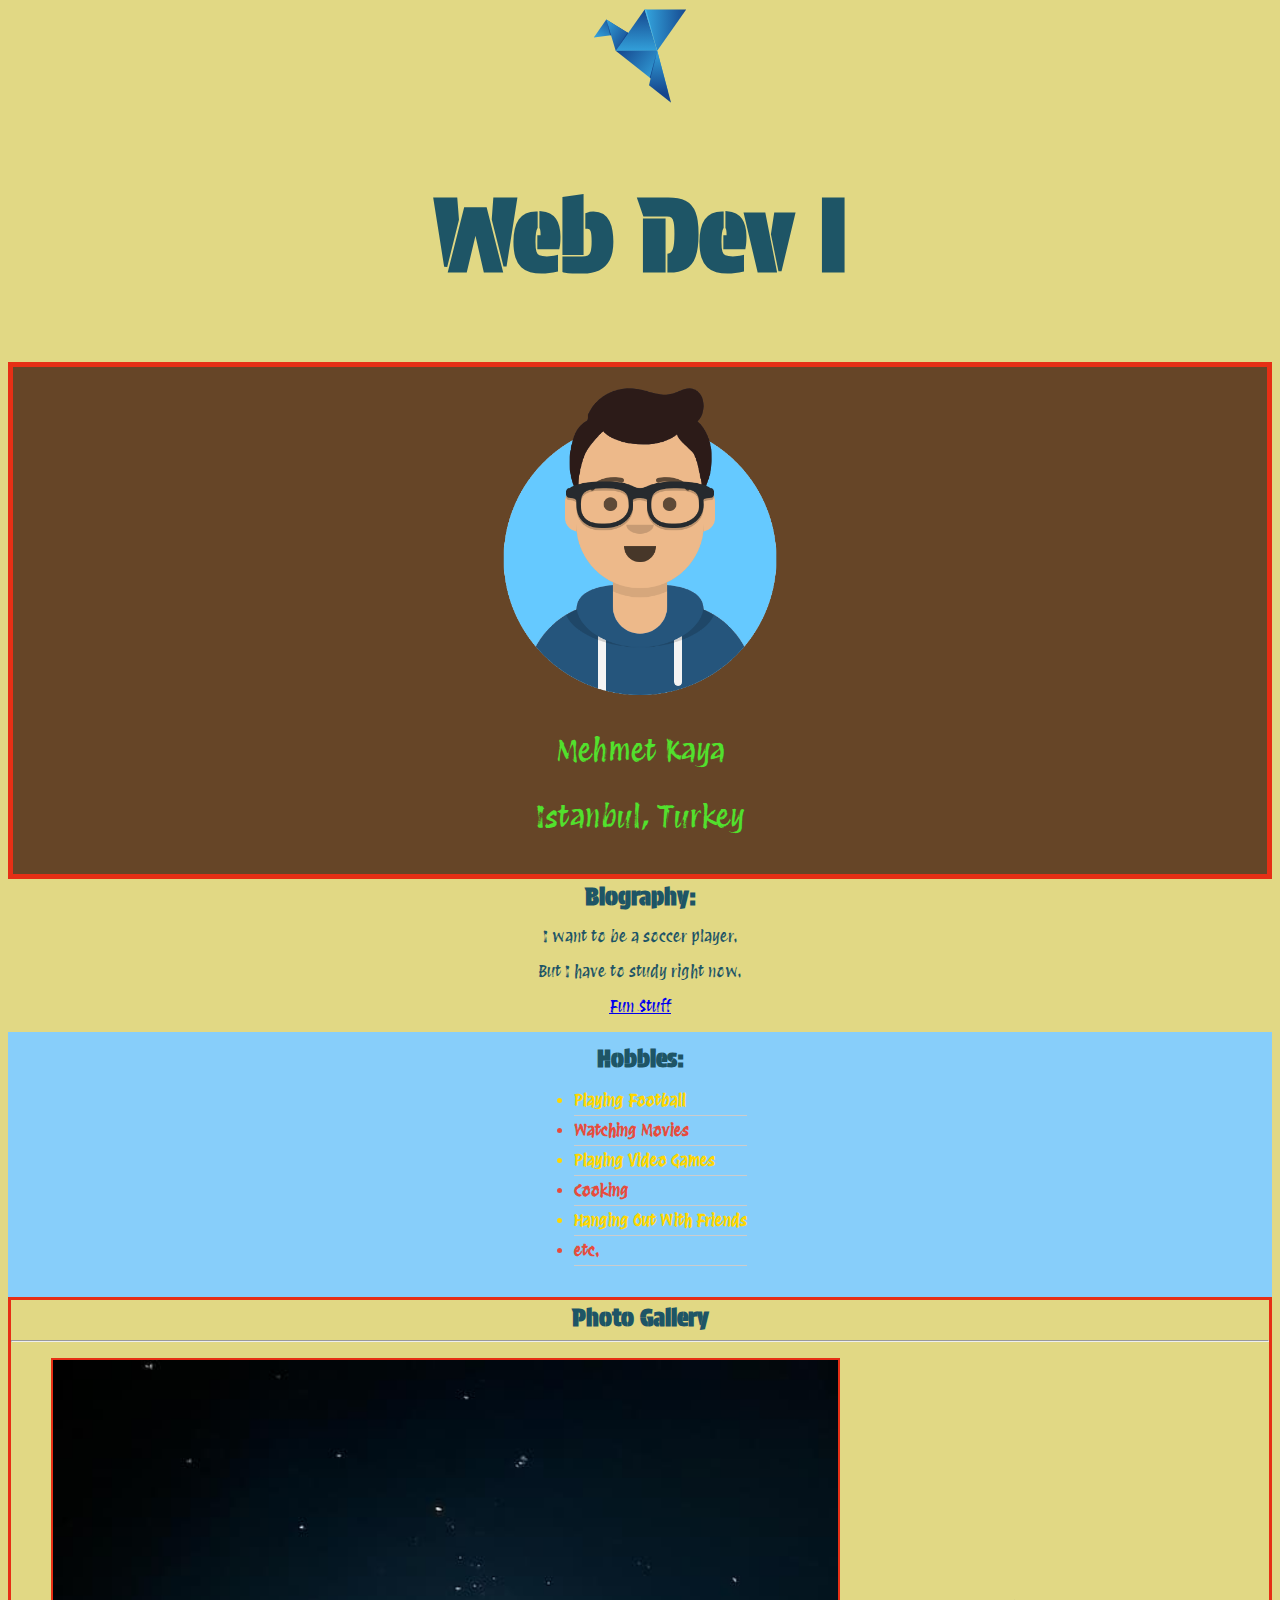
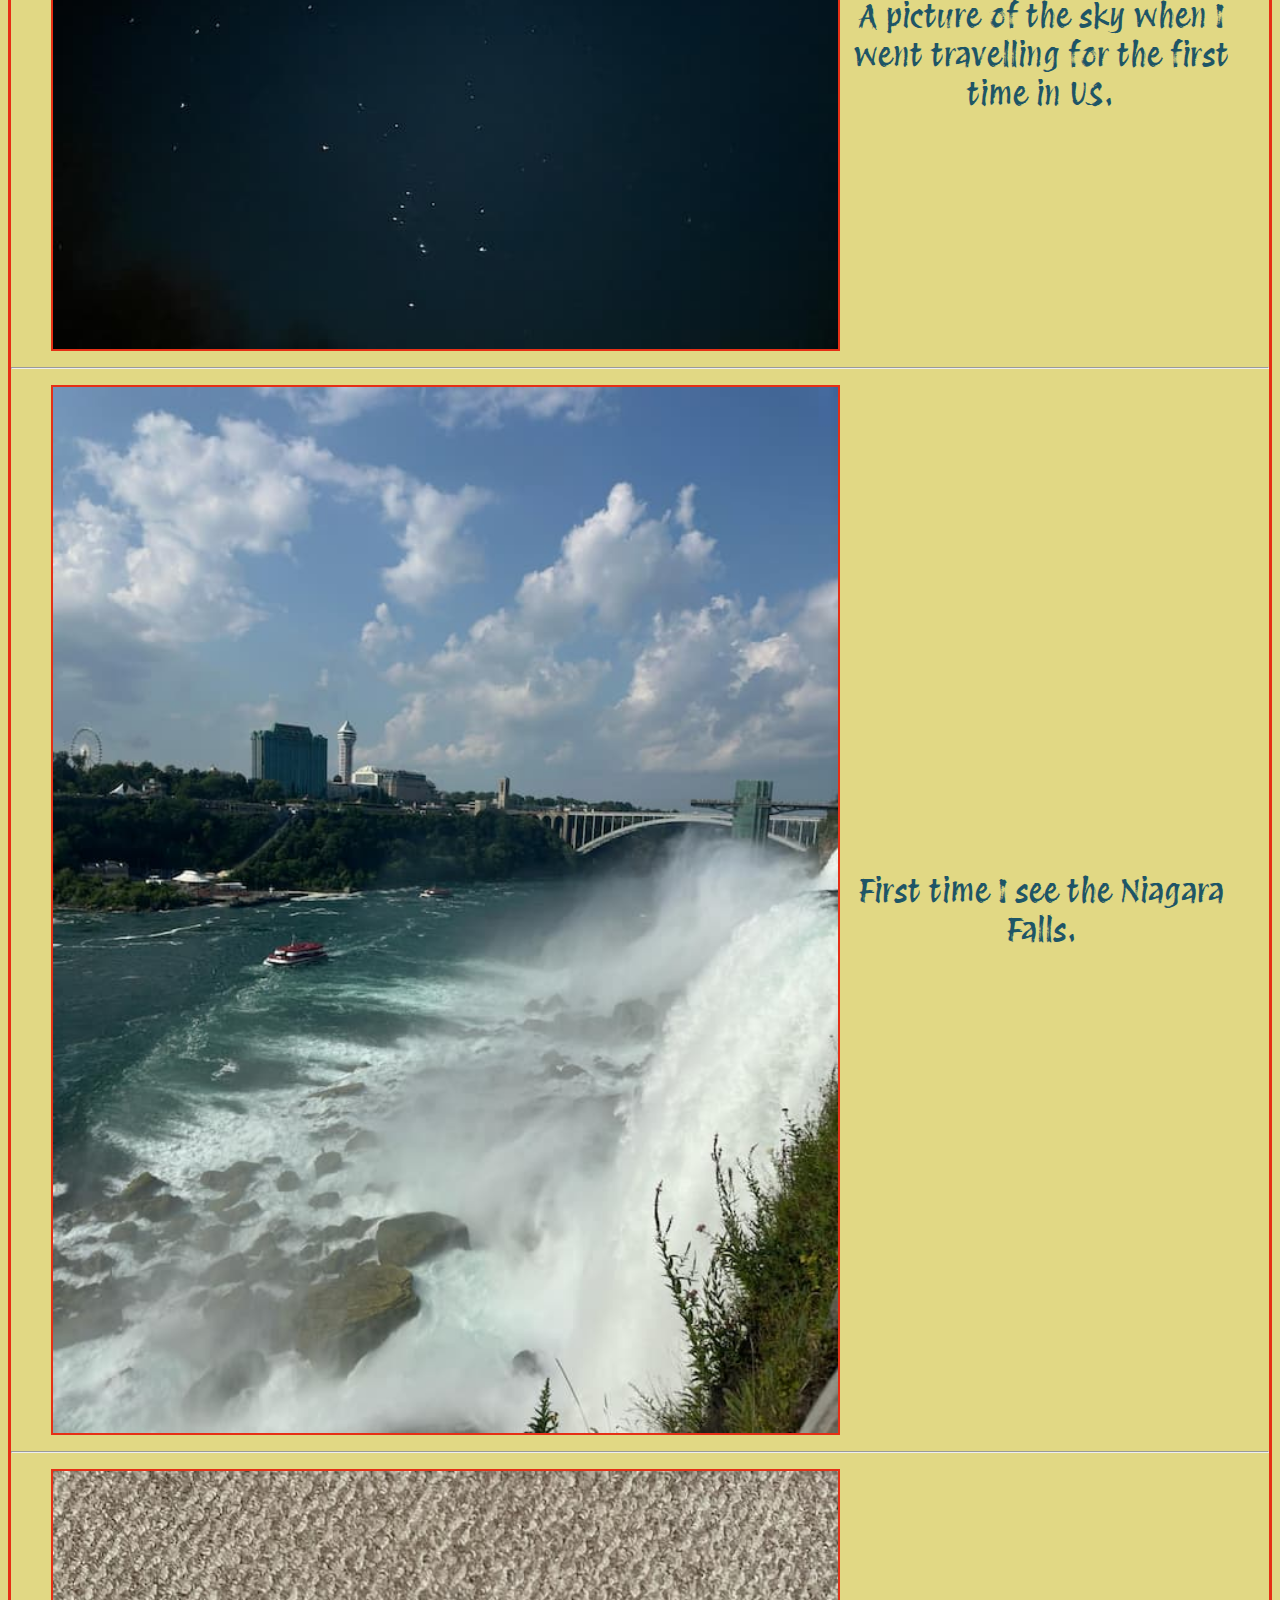
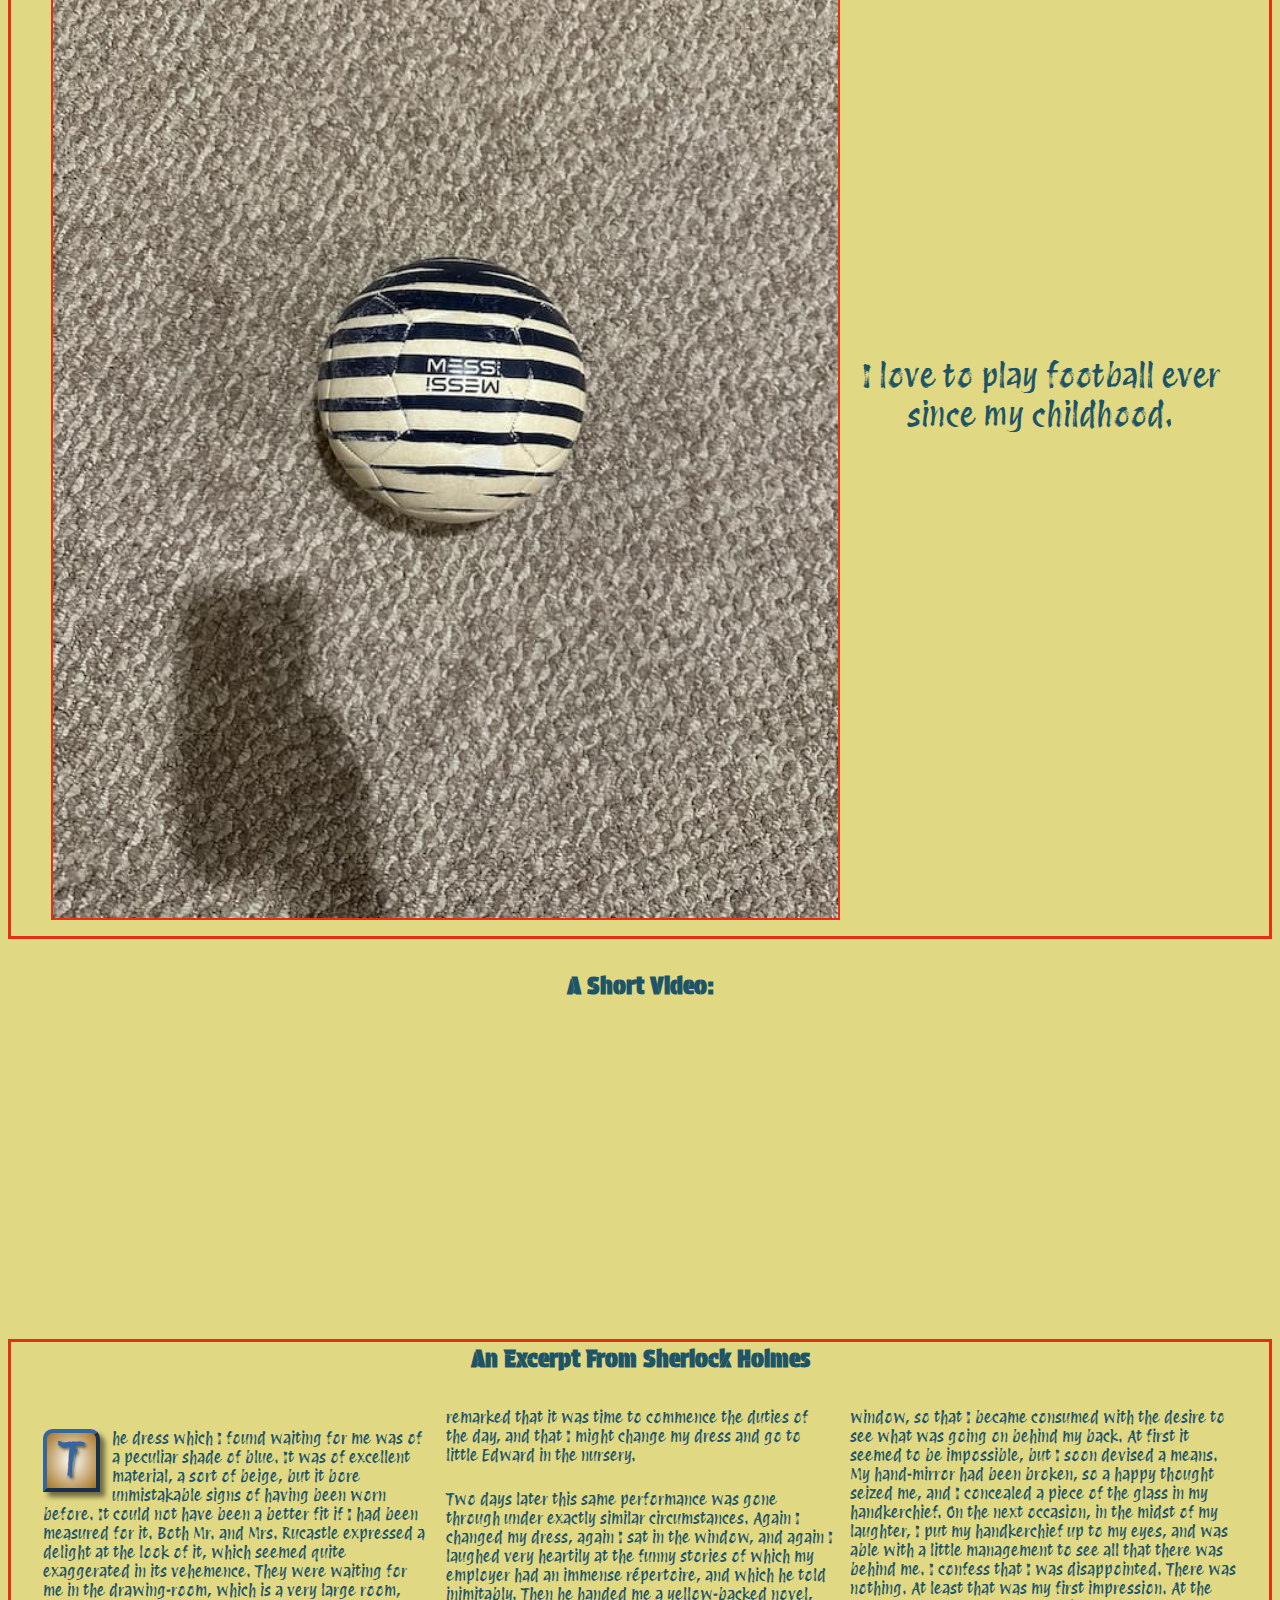
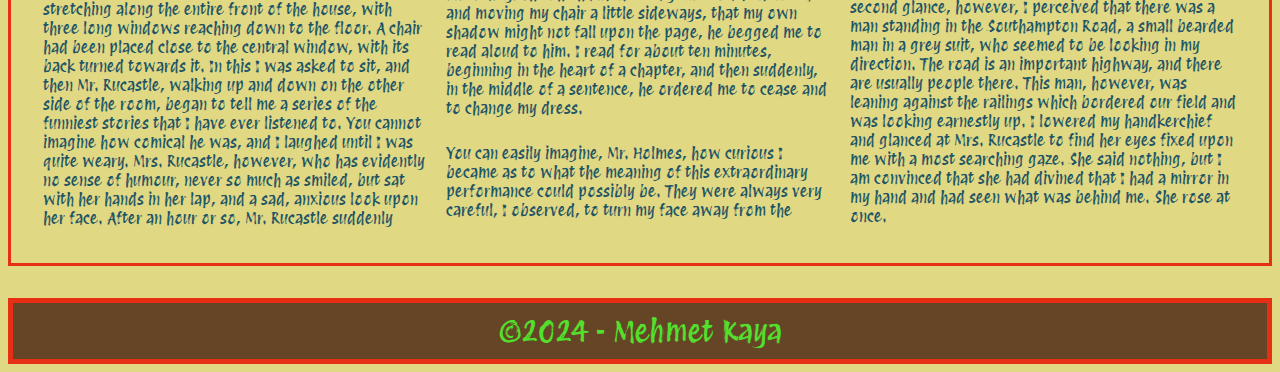
==== index.html @ e5c77621 "Embedded a video" ====
<!DOCTYPE html>
<html lang="en">
<head>
    <meta charset="UTF-8">
    <meta name="viewport" content="width=device-width, initial-scale=1.0">
    <title>About Me</title>

    <link rel="preconnect" href="https://fonts.googleapis.com">
    <link rel="preconnect" href="https://fonts.gstatic.com" crossorigin>
    <link href="https://fonts.googleapis.com/css2?family=Protest+Guerrilla&family=Protest+Revolution&display=swap" rel="stylesheet">

    <link href="css/style.css" rel="stylesheet">

</head>
<body>
    
    <header>

        <img src="img/logo-96X96.svg" alt="Blue Origami Logo">
        <h1>Web Dev I</h1>

    </header>


    <main>

        <section id="hero">
            <img src="img/avataaars.png" alt="My avatar">

            <div>

                <p>Mehmet Kaya</p>
                <p>Istanbul, Turkey</p>

            </div>
        </section>

        <section id="bio">

            <!-- personal info -->


            <h2>Biography:</h2>


                <div>

                    <p>I want to be a soccer player.</p>

                    <p>But I have to study right now. </p>

                    <p><a href="https://www.youtube.com/watch?v=xvFZjo5PgG0">Fun Stuff</a></p>

                </div>

        </section>
        
        <section id="hobbies">

            <h2>Hobbies:</h2>

            <ul>
                <li>Playing Football</li>
                <li>Watching Movies</li>
                <li>Playing Video Games</li>
                <li>Cooking</li>
                <li>Hanging Out With Friends</li>
                <li>etc.</li>
            </ul>

        </section>

        <section id="gallery">

            <h2>Photo Gallery</h2>

            <hr>

            <figure>
                <img src="img/sky-640w.jpg"  alt="Beatiful Sky">
                <figcaption>A picture of the sky when I went travelling for the first time in US.</figcaption>
            </figure>

            <hr>

            <figure>
                <img src="img/waterfall-640w.jpg"  alt="Niagara Falls">
                <figcaption>First time I see the Niagara Falls.</figcaption>
            </figure>

            <hr>

            <figure>
                <img src="img/football-640w.jpg"  alt="FOOTBALL!!">
                <figcaption>I love to play football ever since my childhood.</figcaption>
            </figure>
            
            
        </section>

        <section id="video">

            <h2>A Short Video:</h2>
            
            <iframe width="560" height="315" src="https://www.youtube.com/embed/NW38es99-vQ?si=hYTs6ah3gLjeunEq" title="YouTube video player" frameborder="0" allow="accelerometer; autoplay; clipboard-write; encrypted-media; gyroscope; picture-in-picture; web-share" referrerpolicy="strict-origin-when-cross-origin" allowfullscreen></iframe>

        </section>

        <article id="lit">

            <h2>An Excerpt From Sherlock Holmes</h2>

            <div>

                <p>The dress which I found waiting for me was of a peculiar shade of blue. It was of excellent material, a sort of beige, but it bore unmistakable signs of having been worn before. It could not have been a better fit if I had been measured for it. Both Mr. and Mrs. Rucastle expressed a delight at the look of it, which seemed quite exaggerated in its vehemence. They were waiting for me in the drawing-room, which is a very large room, stretching along the entire front of the house, with three long windows reaching down to the floor. A chair had been placed close to the central window, with its back turned towards it. In this I was asked to sit, and then Mr. Rucastle, walking up and down on the other side of the room, began to tell me a series of the funniest stories that I have ever listened to. You cannot imagine how comical he was, and I laughed until I was quite weary. Mrs. Rucastle, however, who has evidently no sense of humour, never so much as smiled, but sat with her hands in her lap, and a sad, anxious look upon her face. After an hour or so, Mr. Rucastle suddenly remarked that it was time to commence the duties of the day, and that I might change my dress and go to little Edward in the nursery.</p>

                <p>Two days later this same performance was gone through under exactly similar circumstances. Again I changed my dress, again I sat in the window, and again I laughed very heartily at the funny stories of which my employer had an immense répertoire, and which he told inimitably. Then he handed me a yellow-backed novel, and moving my chair a little sideways, that my own shadow might not fall upon the page, he begged me to read aloud to him. I read for about ten minutes, beginning in the heart of a chapter, and then suddenly, in the middle of a sentence, he ordered me to cease and to change my dress.</p>
                
                <p>You can easily imagine, Mr. Holmes, how curious I became as to what the meaning of this extraordinary performance could possibly be. They were always very careful, I observed, to turn my face away from the window, so that I became consumed with the desire to see what was going on behind my back. At first it seemed to be impossible, but I soon devised a means. My hand-mirror had been broken, so a happy thought seized me, and I concealed a piece of the glass in my handkerchief. On the next occasion, in the midst of my laughter, I put my handkerchief up to my eyes, and was able with a little management to see all that there was behind me. I confess that I was disappointed. There was nothing. At least that was my first impression. At the second glance, however, I perceived that there was a man standing in the Southampton Road, a small bearded man in a grey suit, who seemed to be looking in my direction. The road is an important highway, and there are usually people there. This man, however, was leaning against the railings which bordered our field and was looking earnestly up. I lowered my handkerchief and glanced at Mrs. Rucastle to find her eyes fixed upon me with a most searching gaze. She said nothing, but I am convinced that she had divined that I had a mirror in my hand and had seen what was behind me. She rose at once.</p>
                

            </div>

            
            
        </article>

    </main>

    <footer>

        ©2024 - Mehmet Kaya

    </footer>
    
</body>
</html>
---- css/style.css ----
body {
    font-family: "Protest Revolution";
    background-color: #E1D884;
    color: #1E5566;
}

h1, h2, h3, h4, h5, h6 {
    font-family: "Protest Guerrilla";
    text-align: center;
}

h1 {
    font-size:75pt;
}

h2 {
    margin: .1em;
}

header {
    text-align: center;
}

#hero, footer {
    color: #52E02D;
    border: 2px solid #E62F15;
    border-width: 5px;
    background-color: #664527;
    text-align: center;
    padding: 10px;
    font-size: 30px;
}

/* Hero Section */

#hero img {
    width: 300px;
}

/* Bio Section */

#bio {
    text-align: center;
}

/* Hobbies Section */

section#hobbies {
    display: flex; 
    flex-direction: column; 
    align-items: center;
}

#hobbies ul li:nth-child(even)  {
    color: purple;
    content: '•';
}

#hobbies ul li:nth-child(odd) {
    color: #FFD700;
    content: '•';
    font-weight: bold;
}

#hobbies ul li:nth-child(2n) {
    color: #e74c3c;
    content: '•';
    font-weight: bold;
}

#hobbies ul li {
    border-bottom: 1px solid #ccc;
    padding-bottom: 5px;
    margin-bottom: 5px;
}

#hobbies {
    background-color: #87CEFA;
    padding: 10px;
}

/* Gallery Section */

#gallery {
    border: 2px solid #E62F15;
    border-width: 3px;
    margin-bottom: 2rem;
}

#gallery img {
    max-width: 100%;
}

#gallery figure {
    text-align: center;
}

#gallery img {
    border: 2px solid #E62F15;
}

/* Literature */

#lit {
    border: 2px solid #E62F15;
    border-width: 3px;
    margin-bottom: 2rem;
}

#lit div {
    padding: 2rem;
    max-width: 40rem;
    margin: 0 auto;
}

#lit div p {
    padding: 0.3rem 0;
}

/* Dropcaps */

#lit div p:first-child::first-letter {

    color: #3267a1;
    background-image: radial-gradient(#fff, #a3721c);
    float: left;
    font-size: 3em;
    padding: .25em;
    margin-right: .25em;
    line-height: .65;
    border: 4px outset #3267a1;
    text-shadow: 2px 2px 3px rgba(0, 0, 0, 0.5);
    box-shadow: 5px 5px 5px rgba(0, 0, 0, 0.5);
    border-top-left-radius: 0.2em;
    border-top-right-radius: 0.2em;
}

/* Video Section */

#video {
    text-align: center; 
}

#video h2 {
    margin-bottom: 20px; 
}

#video iframe {
    width: 100%; 
    max-width: 560px; 
    height: 315px; 
    border: none; 
}


/* Tablet Size */

@media screen and (min-width: 60em) {
    figure {
        display: grid;
        grid-template-columns: 2fr 1fr;
    }

    figcaption {
        display: flex;
        justify-content: center;
        align-items: center;
        font-size: 2rem;
        margin-left: 1rem;
    }

    figure img {
        width: 100%;
    }

    #lit div {
        max-width: 100% ;
        columns: 20rem;
    }
}

/* Larger Screen Size */

@media screen and (min-width: 100em) {

    #gallery {
        display: grid;
        grid-template-columns: 1fr 1fr 1fr;
    }

    #gallery img {
        max-width: 100%;
        height: auto; 
    }

    hr {
        display: none;
    }

    #gallery h2 {
        grid-column: 1/-1;
    }

    figure {
        display: block;
    }
}
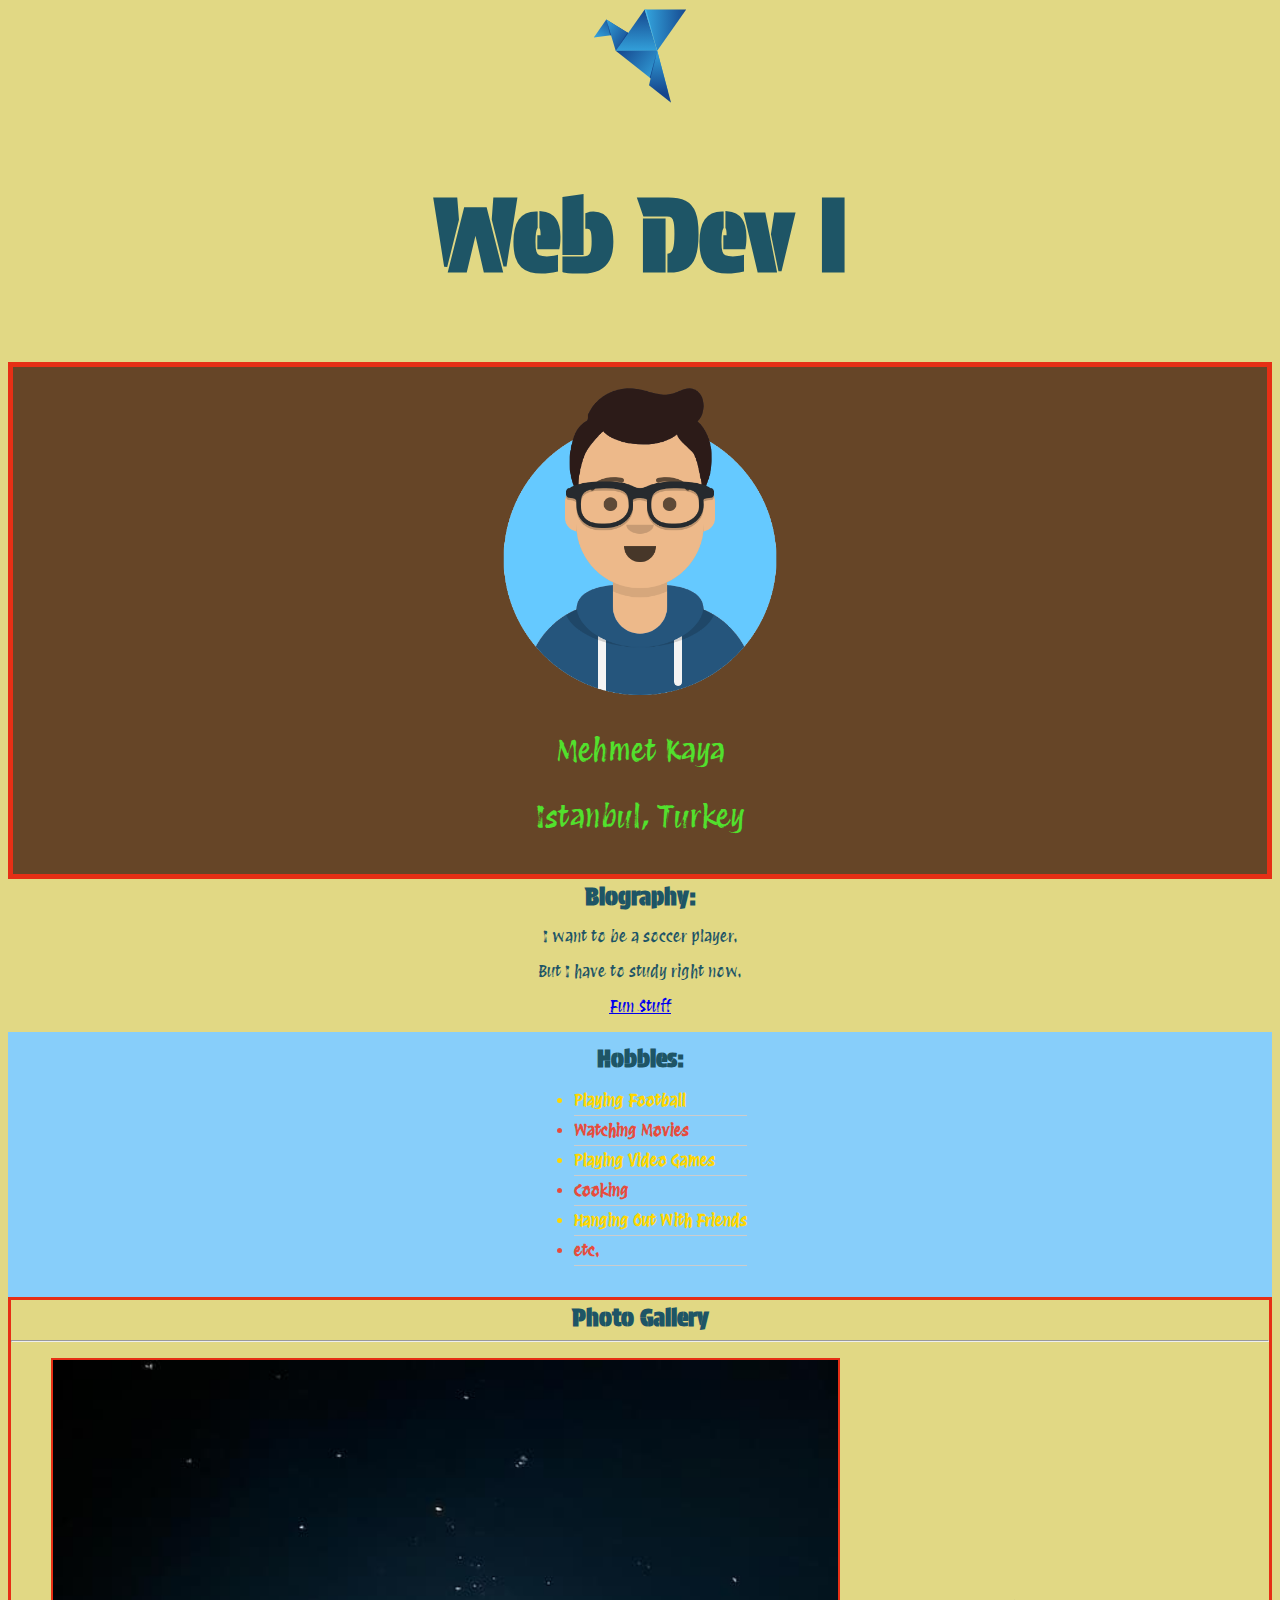
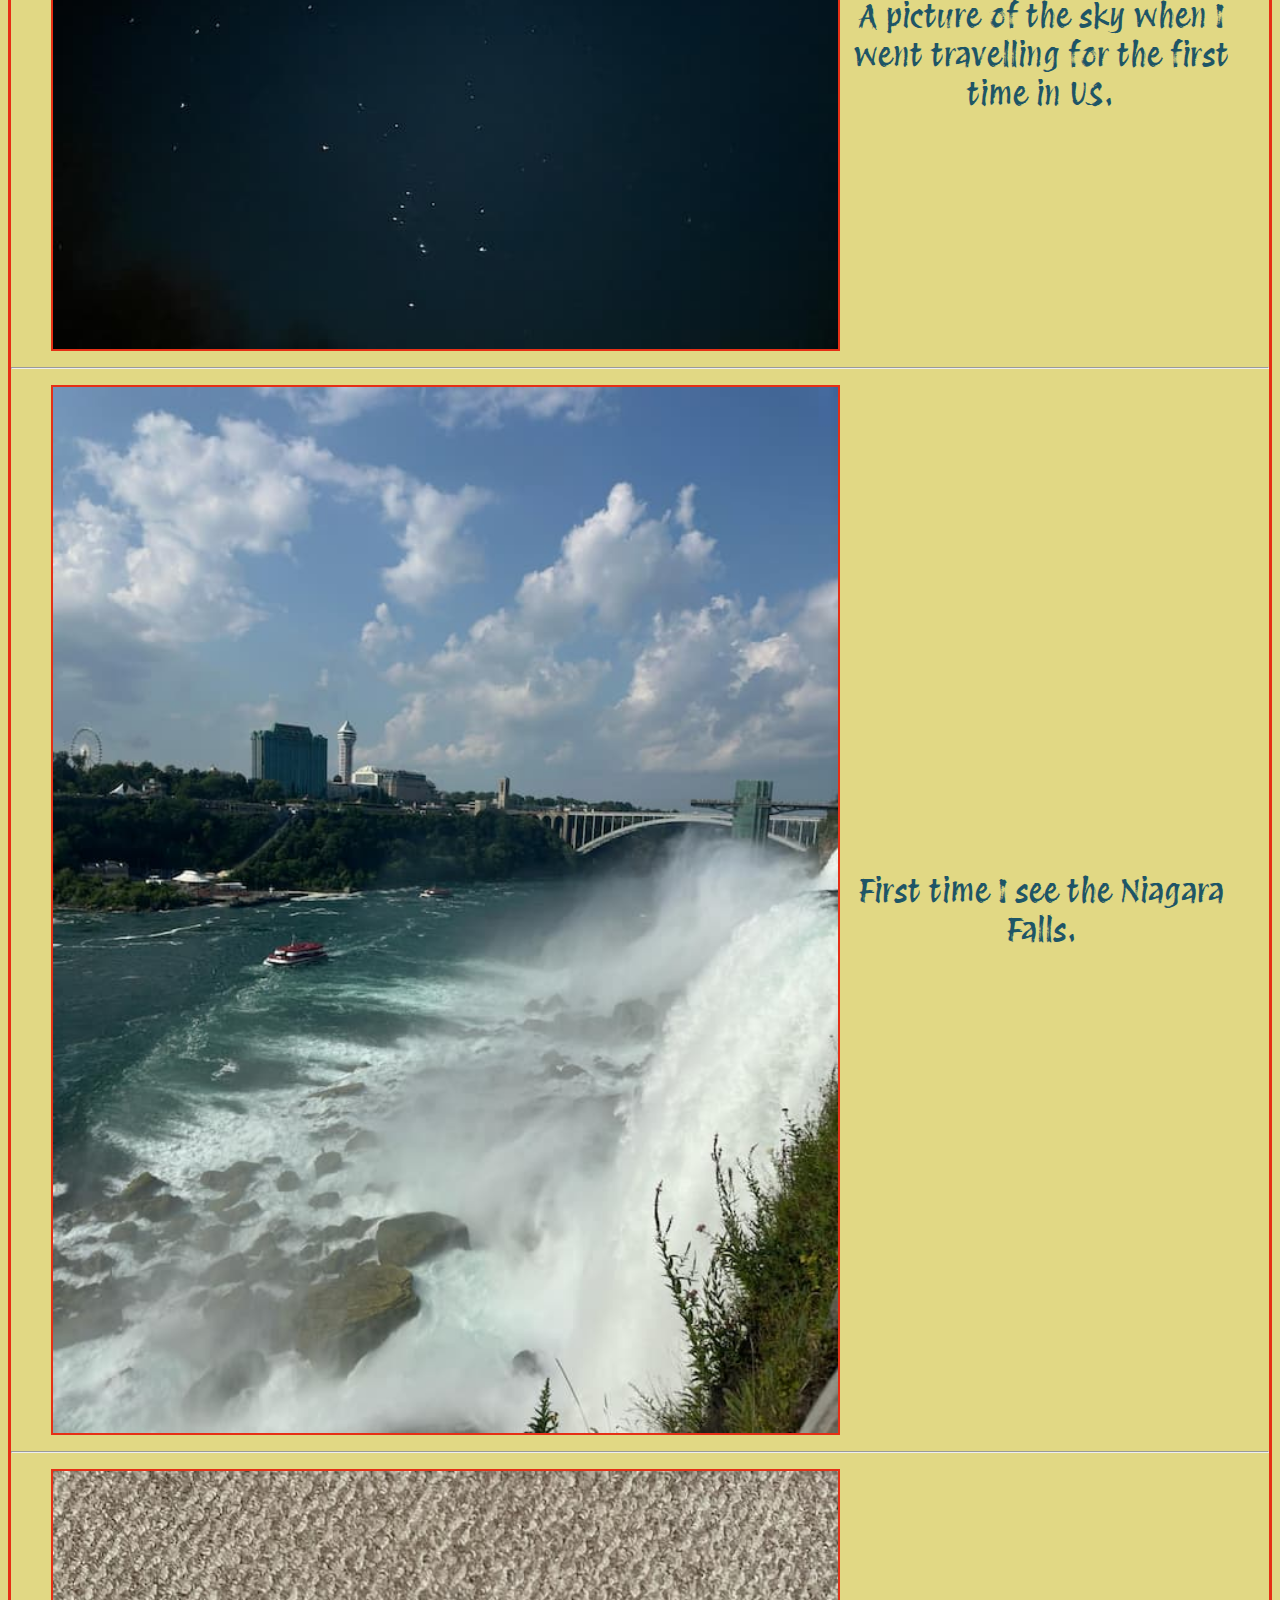
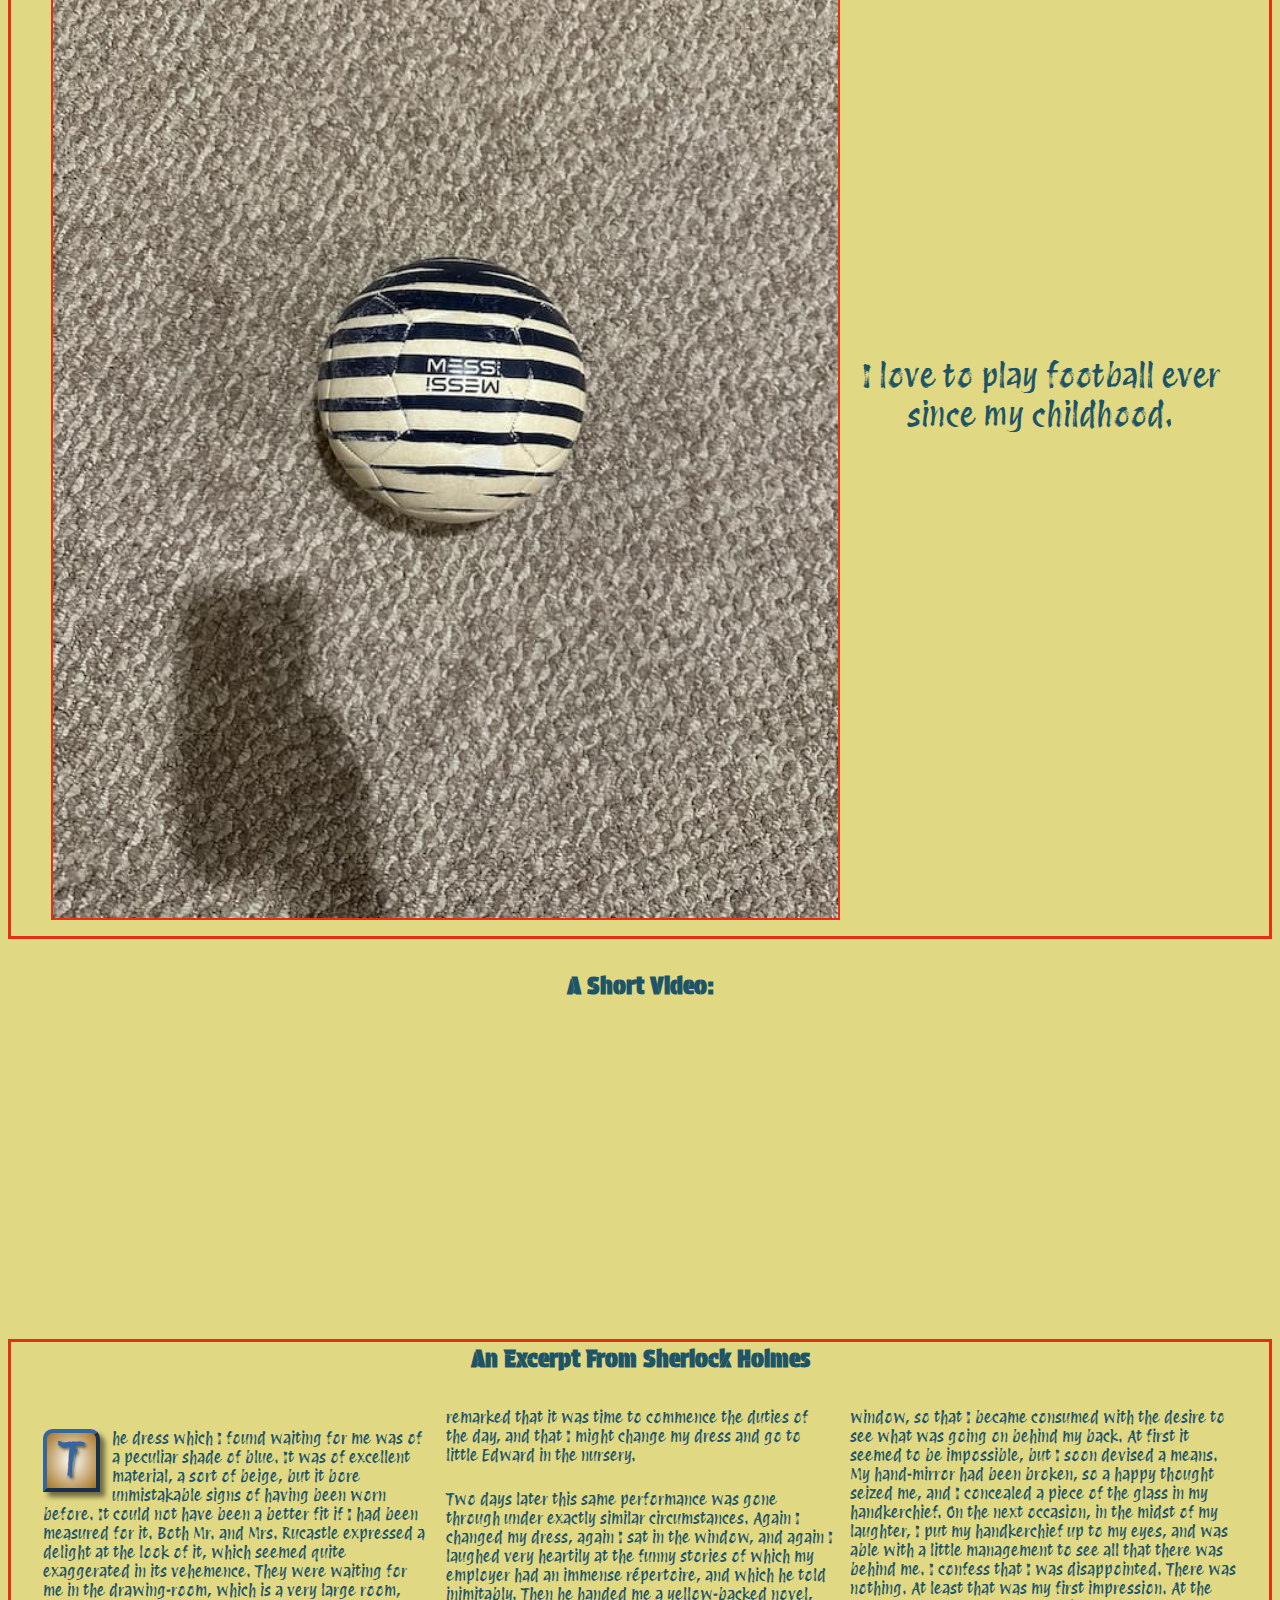
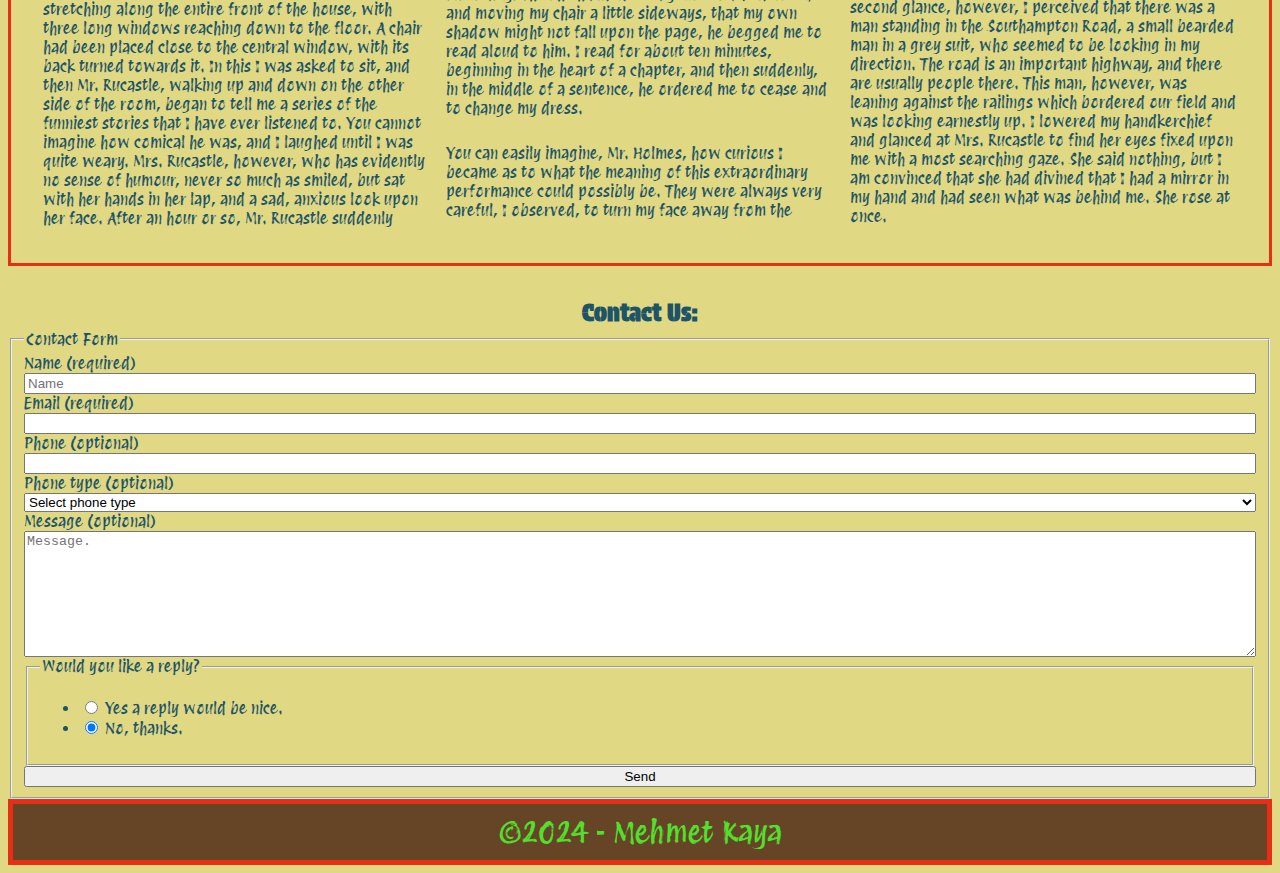
==== commit 54cd0881: "Add netlify form" ====
--- a/index.html
+++ b/index.html
@@ -125,6 +125,74 @@
             
         </article>
 
+
+        <section id="contact">
+
+            <h2>Contact Us:</h2>
+
+            <form id="contactForm" name="contactForm" method="post" data-netlify="true">
+
+
+                <fieldset>
+                    <legend>Contact Form</legend>
+
+                    <div id="formElements">
+
+                        <!-- Name -->
+                        <label for="name">Name  (required)</label>
+                        <input type="text" id="name" name="name" placeholder="Name" required>
+
+                        <!-- Email -->
+                        <label for="email">Email  (required)</label>
+                        <input type="email" id="email" name="email" required>
+
+                        <!-- Phone -->
+                        <label for="phone">Phone  (optional)</label>
+                        <input type="tel" id="phone" name="phone">
+
+                        <!-- Phone type -->
+                        <label for="phonetype">Phone type (optional)</label>
+                        <select id="phonetype" name="phonetype">
+                            <option value="" selected>Select phone type</option>
+                            <option value="Mobile">Mobile</option>
+                            <option value="Work">Work</option>
+                            <option value="Home">Home</option>
+                        </select>
+
+                        <!-- Message -->
+                        <label for="message">Message (optional)</label>
+                        <textarea id="message" name="message" rows="8" placeholder="Message."></textarea>
+
+                        <!-- Reply -->
+                        <fieldset>
+                            <legend>Would you like a reply?</legend>
+
+                            <ul>
+                                <li>
+                                    <input type="radio" id="message-yes" name="reply" value="Yes a reply please.">
+                                    <label for="message-yes">Yes a reply would be nice.</label>
+                                </li>
+                                <li>
+                                    <input type="radio" id="message-no" name="reply" value="No reply please." checked>
+                                    <label for="message-no">No, thanks.</label>
+                                </li>
+                            </ul>
+                            
+                        </fieldset>
+
+                        <!-- Submit -->
+                        <button type="submit">Send</button>
+
+                    </div>
+
+                </fieldset>
+
+
+            </form>
+
+
+        </section>
+
     </main>
 
     <footer>
--- a/css/style.css
+++ b/css/style.css
@@ -205,3 +205,9 @@
         display: block;
     }
 }
+
+/* Contact Form */
+
+#formElements {
+    display: grid;
+}
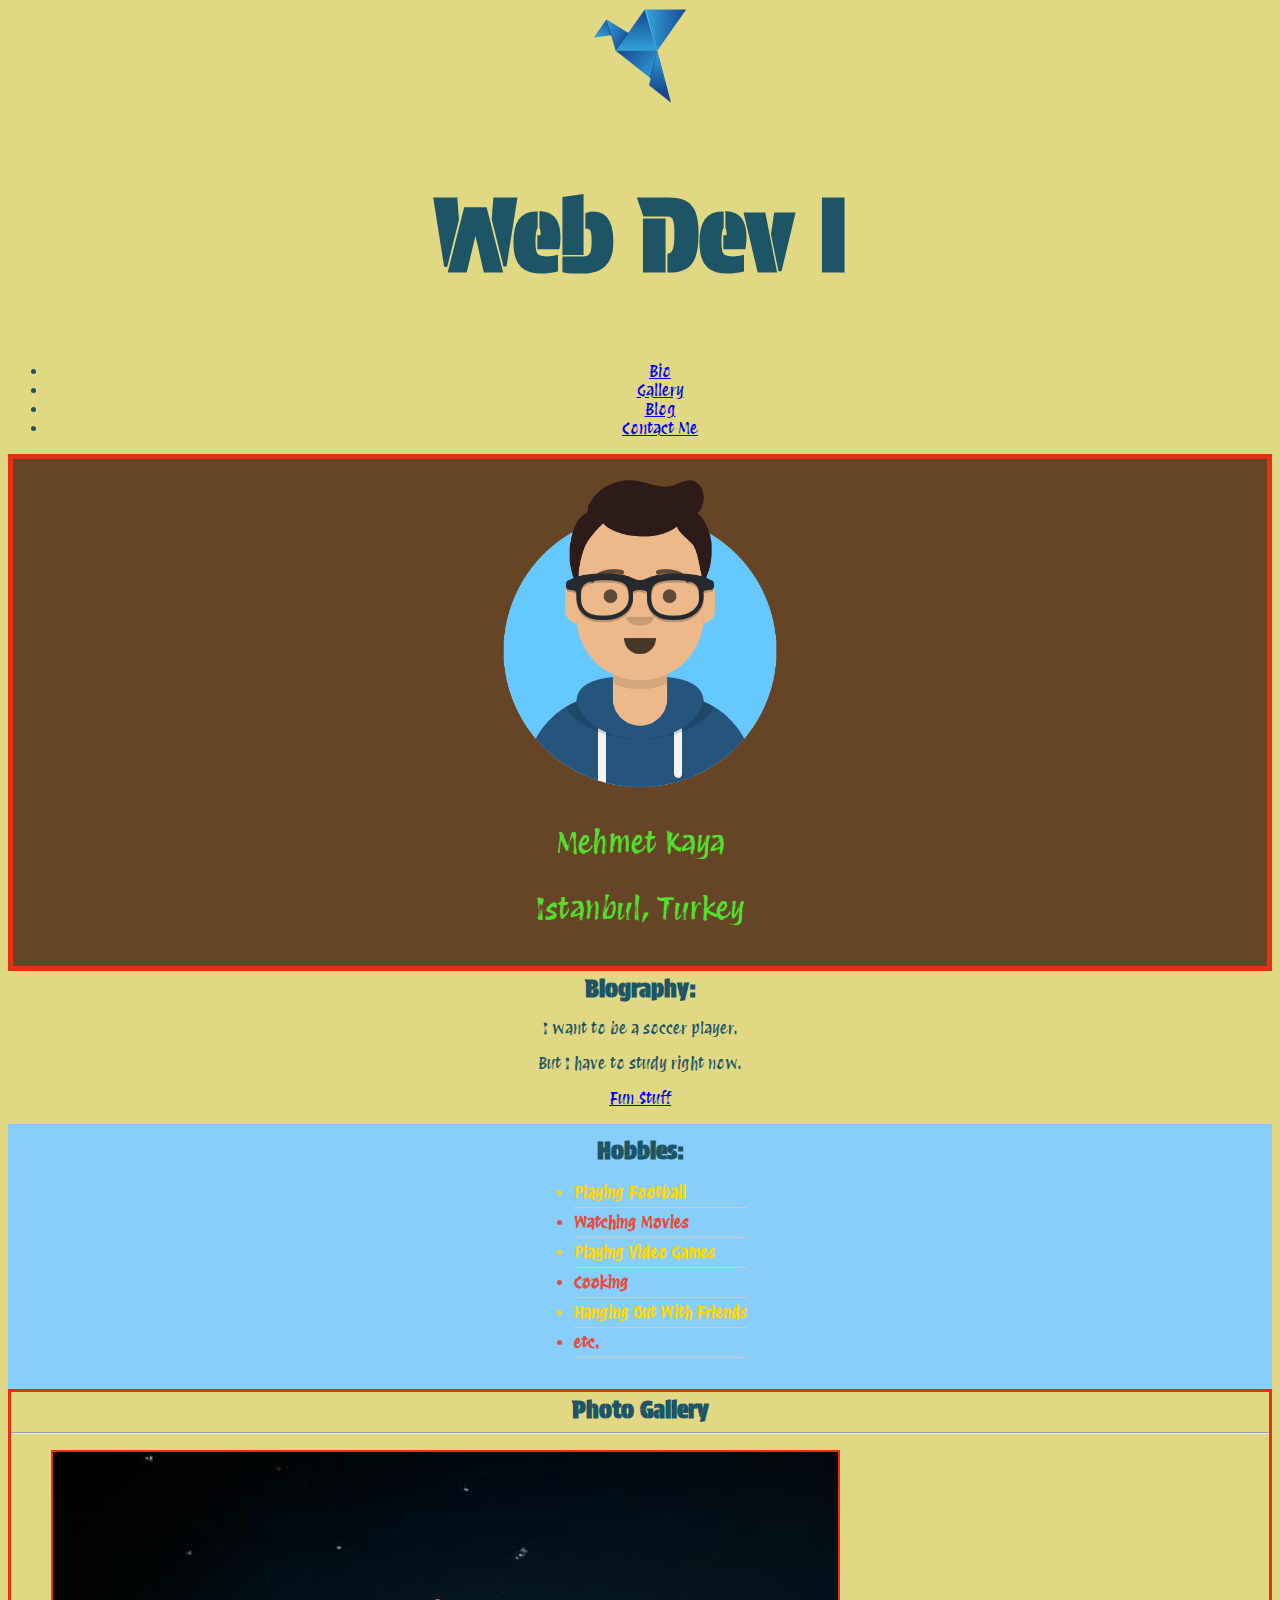
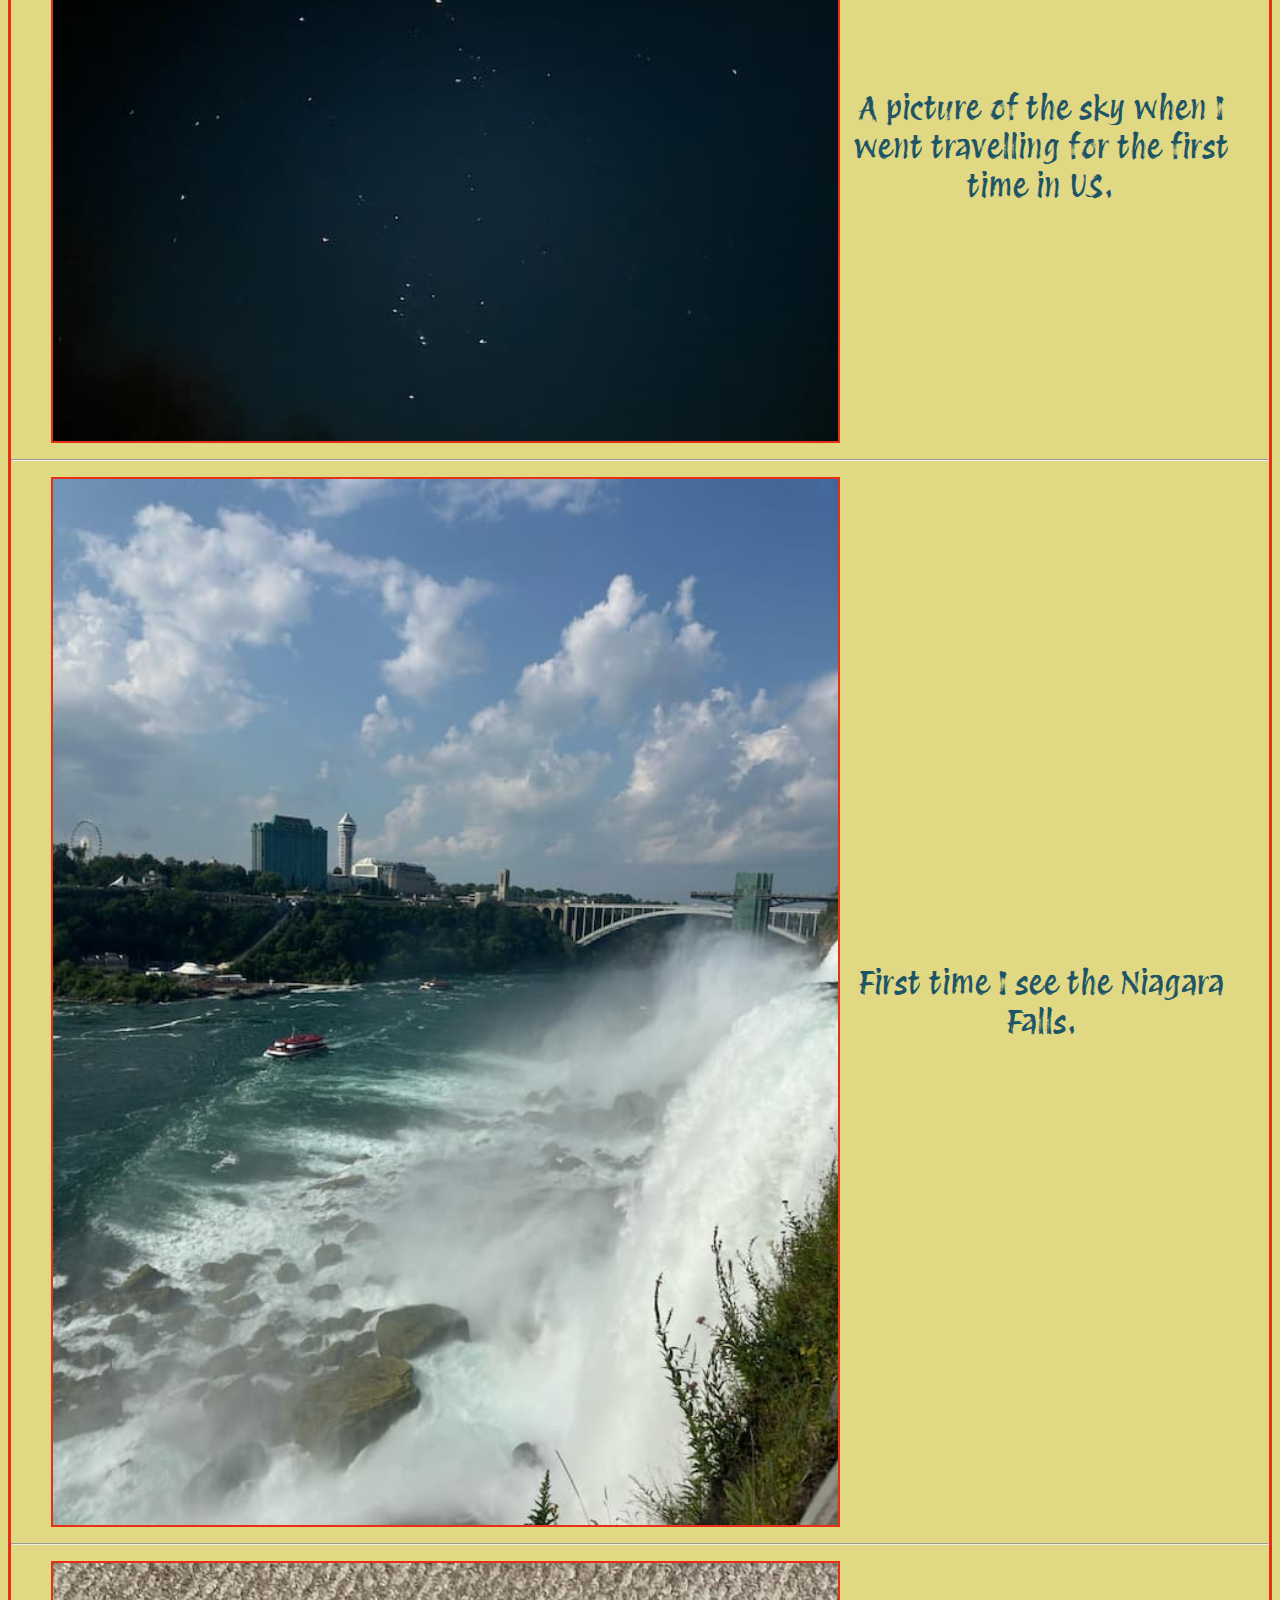
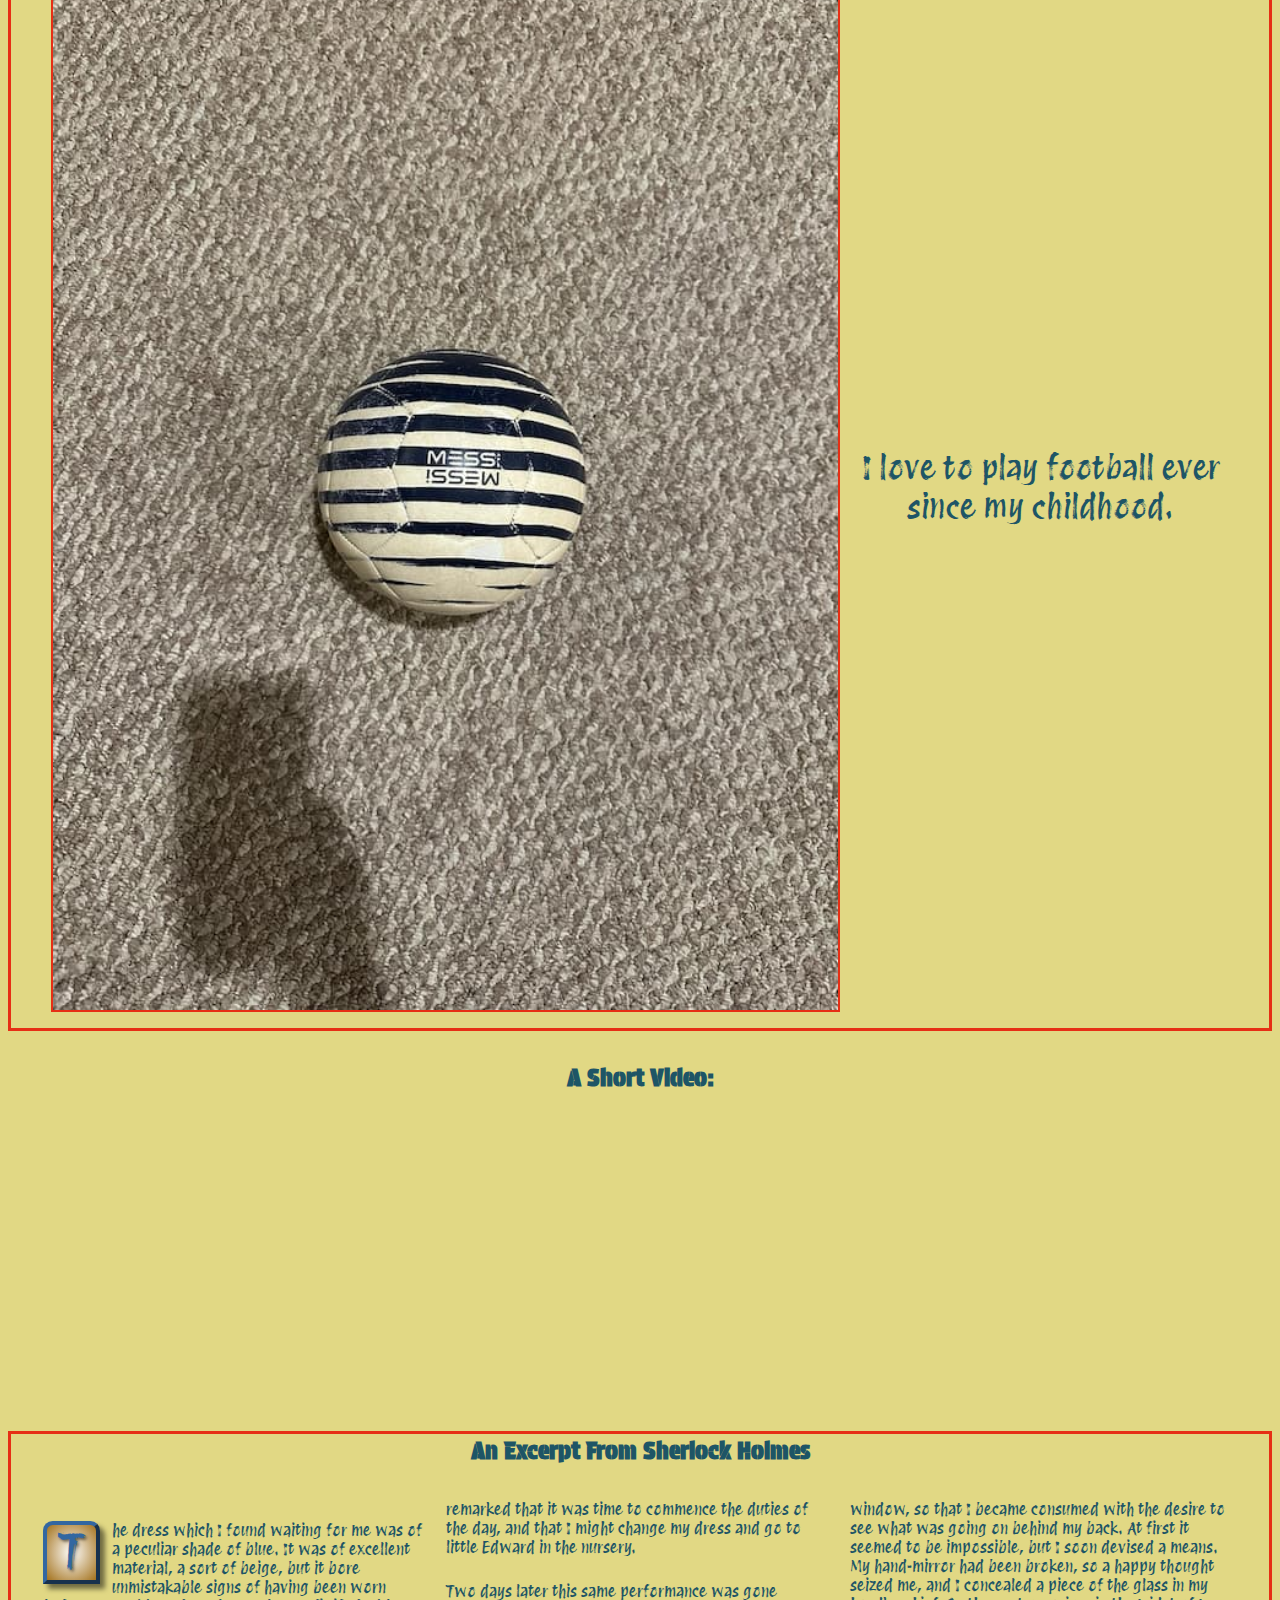
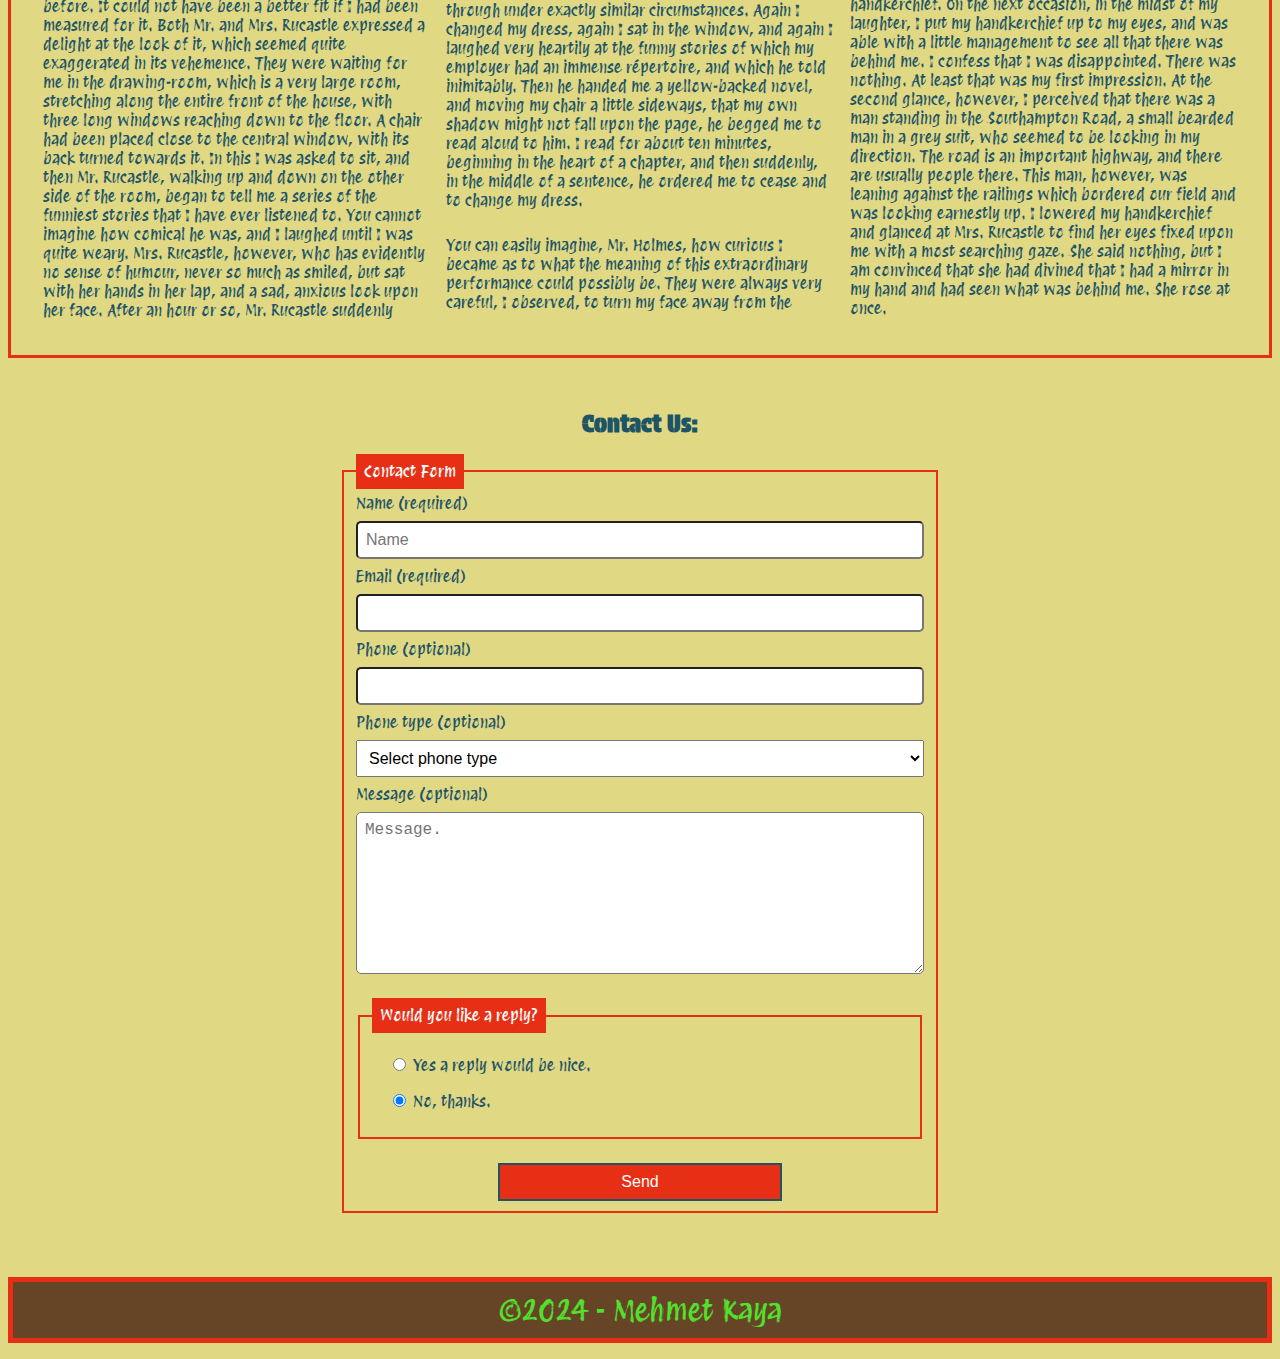
==== commit 02269e37: "Add Nav Markup" ====
--- a/index.html
+++ b/index.html
@@ -16,8 +16,20 @@
     
     <header>
 
-        <img src="img/logo-96X96.svg" alt="Blue Origami Logo">
-        <h1>Web Dev I</h1>
+        <nav class="navbar">
+            <div class="logo">
+                <img src="img/logo-96X96.svg" alt="Blue Origami Logo">
+                <h1>Web Dev I</h1>
+            </div>
+            <div class="navbar-links">
+                <ul>
+                    <li><a href="#bio">Bio</a></li>
+                    <li><a href="#gallery">Gallery</a></li>
+                    <li><a href="#lit">Blog</a></li>
+                    <li><a href="#contact">Contact Me</a></li>
+                </ul>
+            </div>
+        </nav>
 
     </header>
 
@@ -130,7 +142,7 @@
 
             <h2>Contact Us:</h2>
 
-            <form id="contactForm" name="contactForm" method="post" data-netlify="true">
+            <form id="contactForm" name="contactForm" action="post" data-netlify="true">
 
 
                 <fieldset>
--- a/css/style.css
+++ b/css/style.css
@@ -210,4 +210,56 @@
 
 #formElements {
     display: grid;
-}
+    row-gap: .5em;
+}
+
+#contact {
+    padding: 1rem;
+    max-width: 600px;
+    margin: 2rem auto;
+}
+
+fieldset {
+    border: 2px solid #E62F15;
+    margin-top: 1em;
+    margin-bottom: 1em;
+}
+
+legend {
+    background-color: #E62F15;
+    color: white;
+    padding: .5em;
+}
+
+#contact input, #contact textarea, #contact select, #contact button {
+    padding: .5em;
+    font-size: 1rem;
+}
+
+#contact ul {
+    list-style: none;
+    padding: 0px;
+}
+
+#contact li {
+    margin: 1rem;
+}
+
+#contact button {
+    background-color: #E62F15;
+    color: white;
+    border: 2px solid #1E5566;
+    max-width: 400px;
+    width: 50%;
+    justify-self: center;
+}
+
+#contact button:hover {
+    background-color: #FF5733;
+}
+
+#contact input, #contact textarea {
+    border-radius: 5px;
+}
+
+
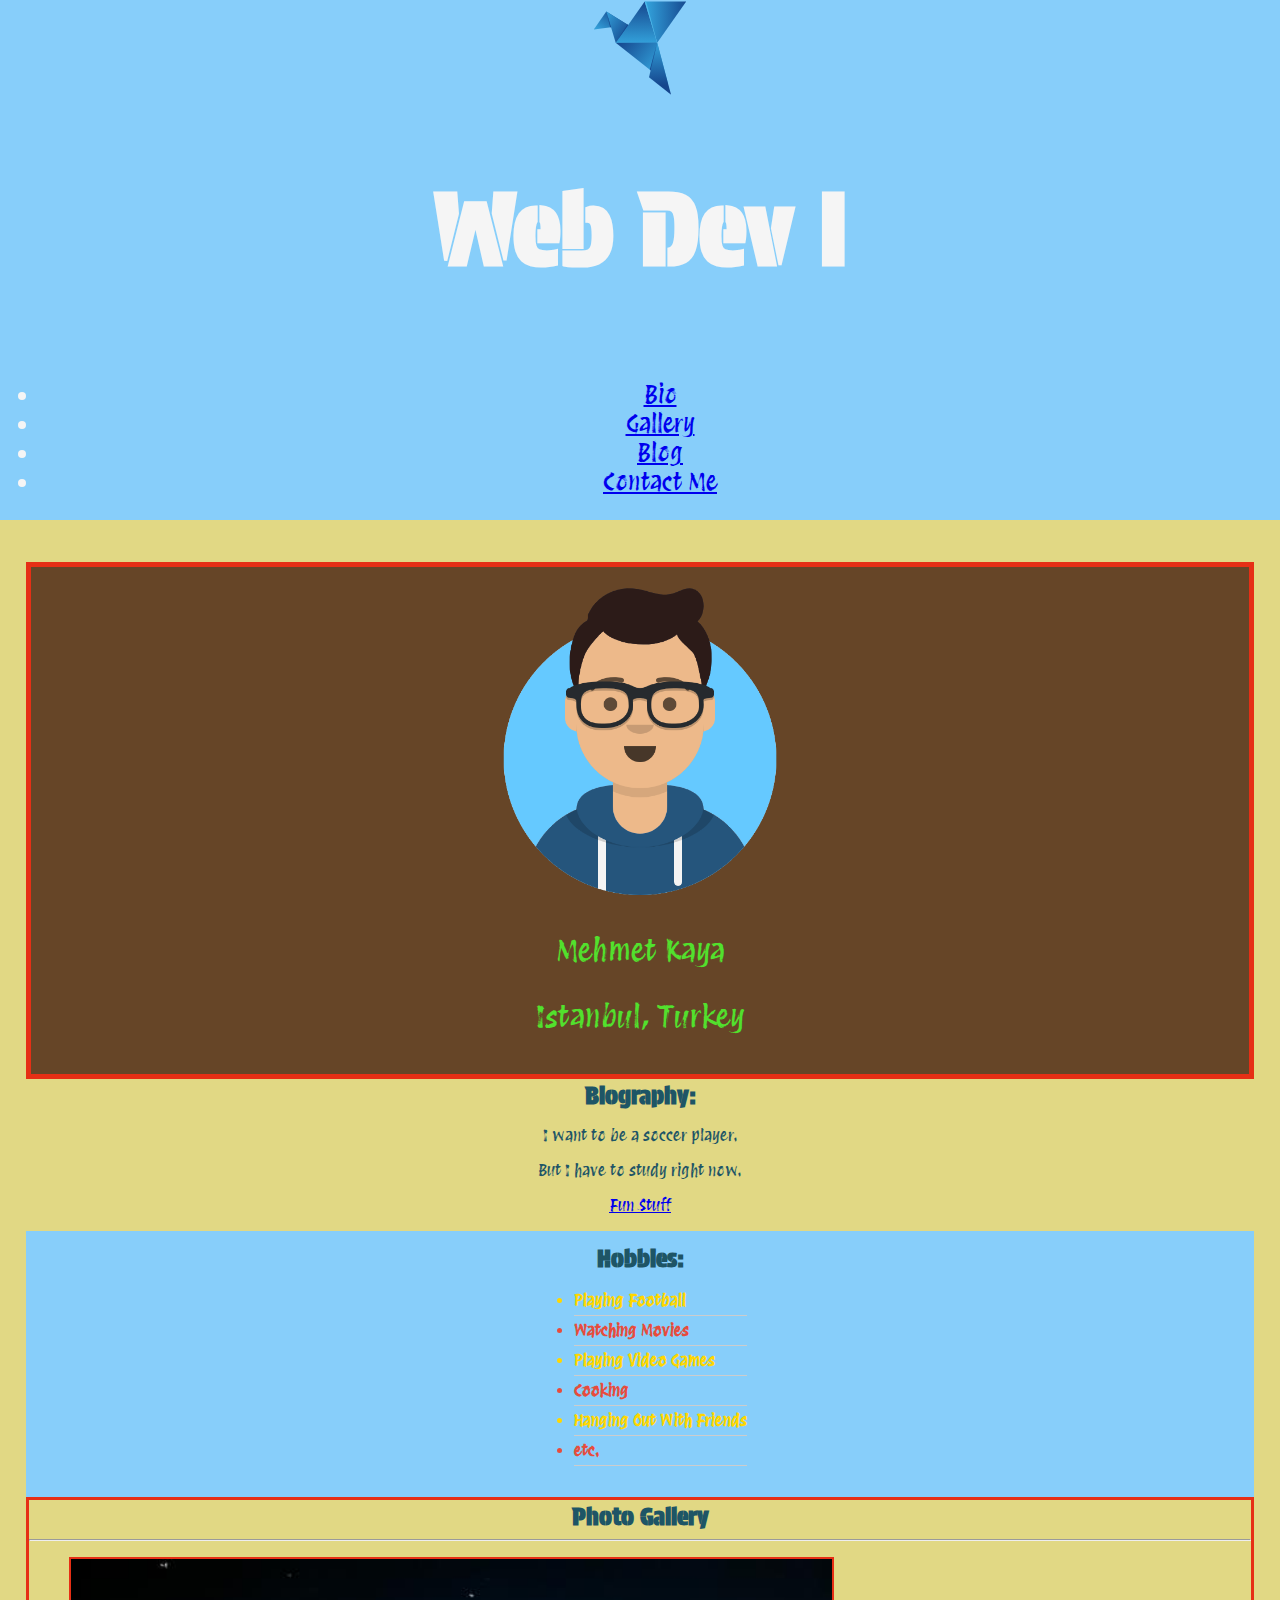
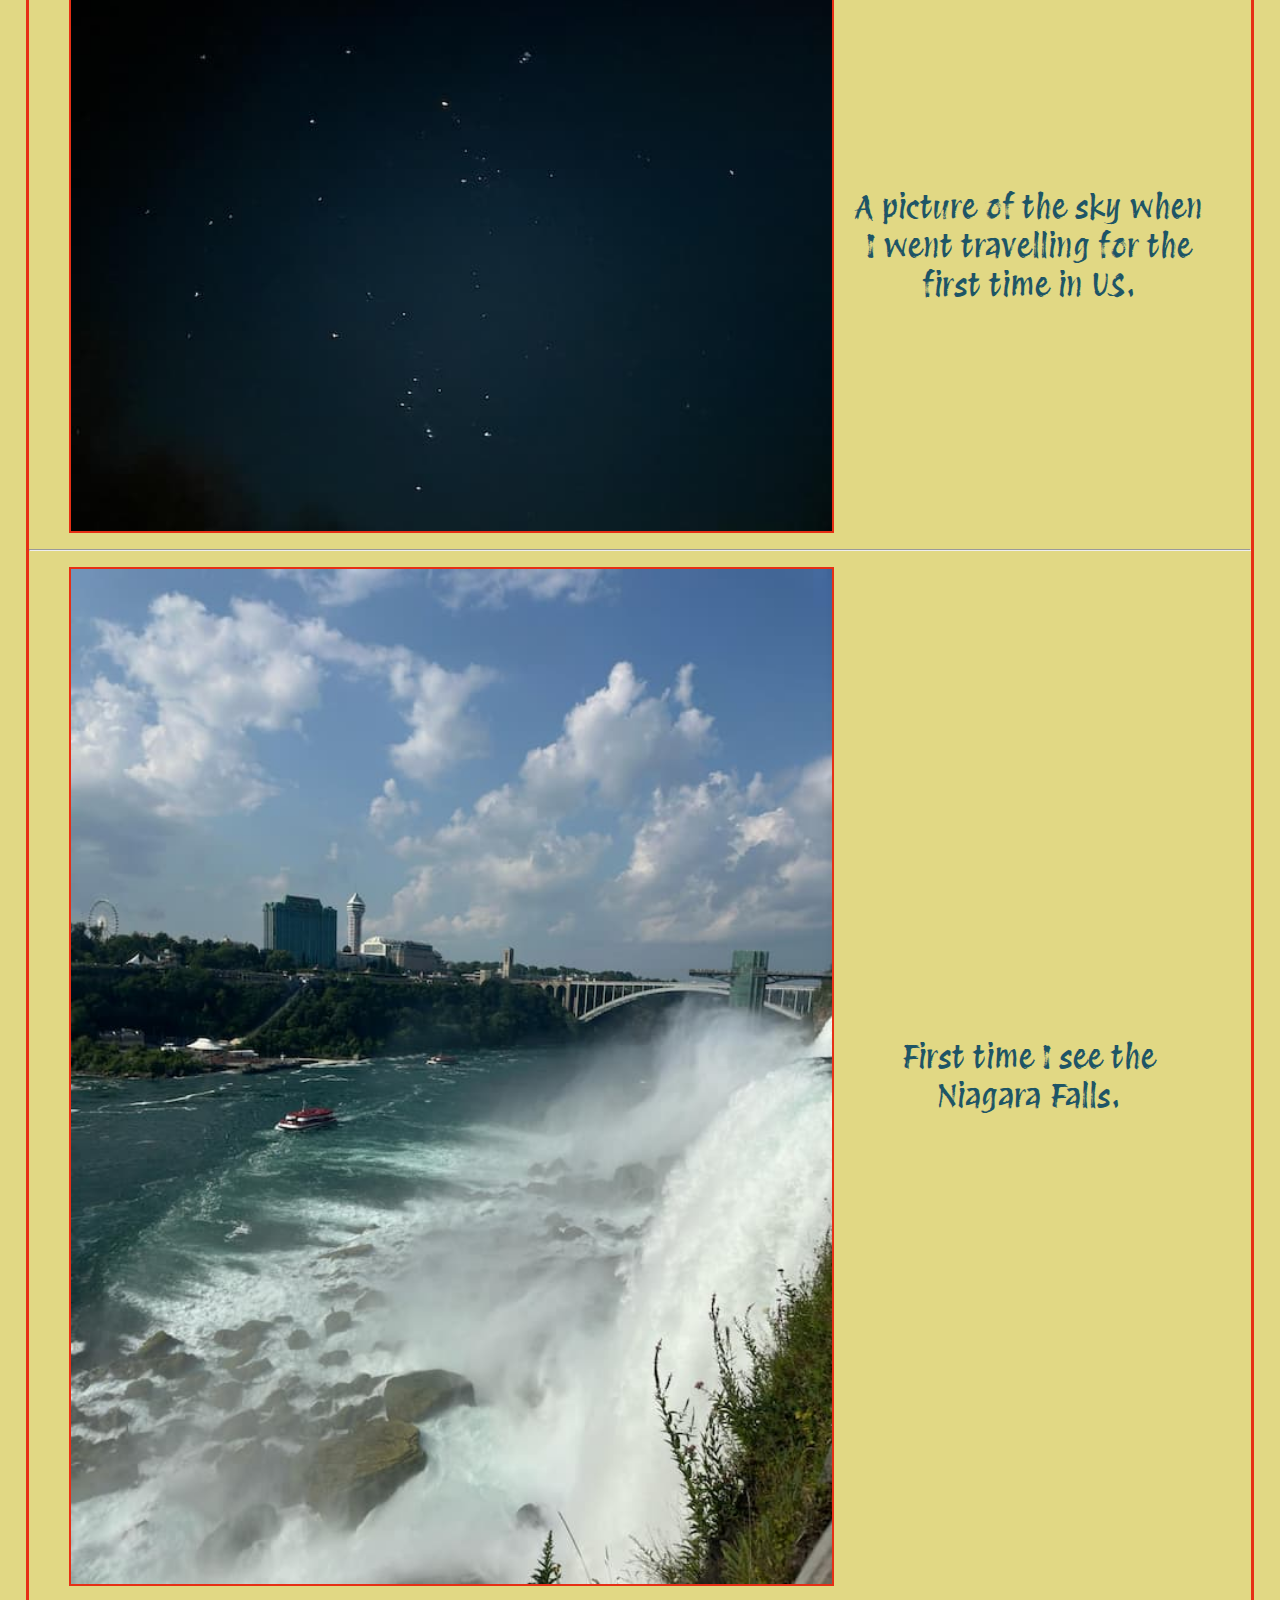
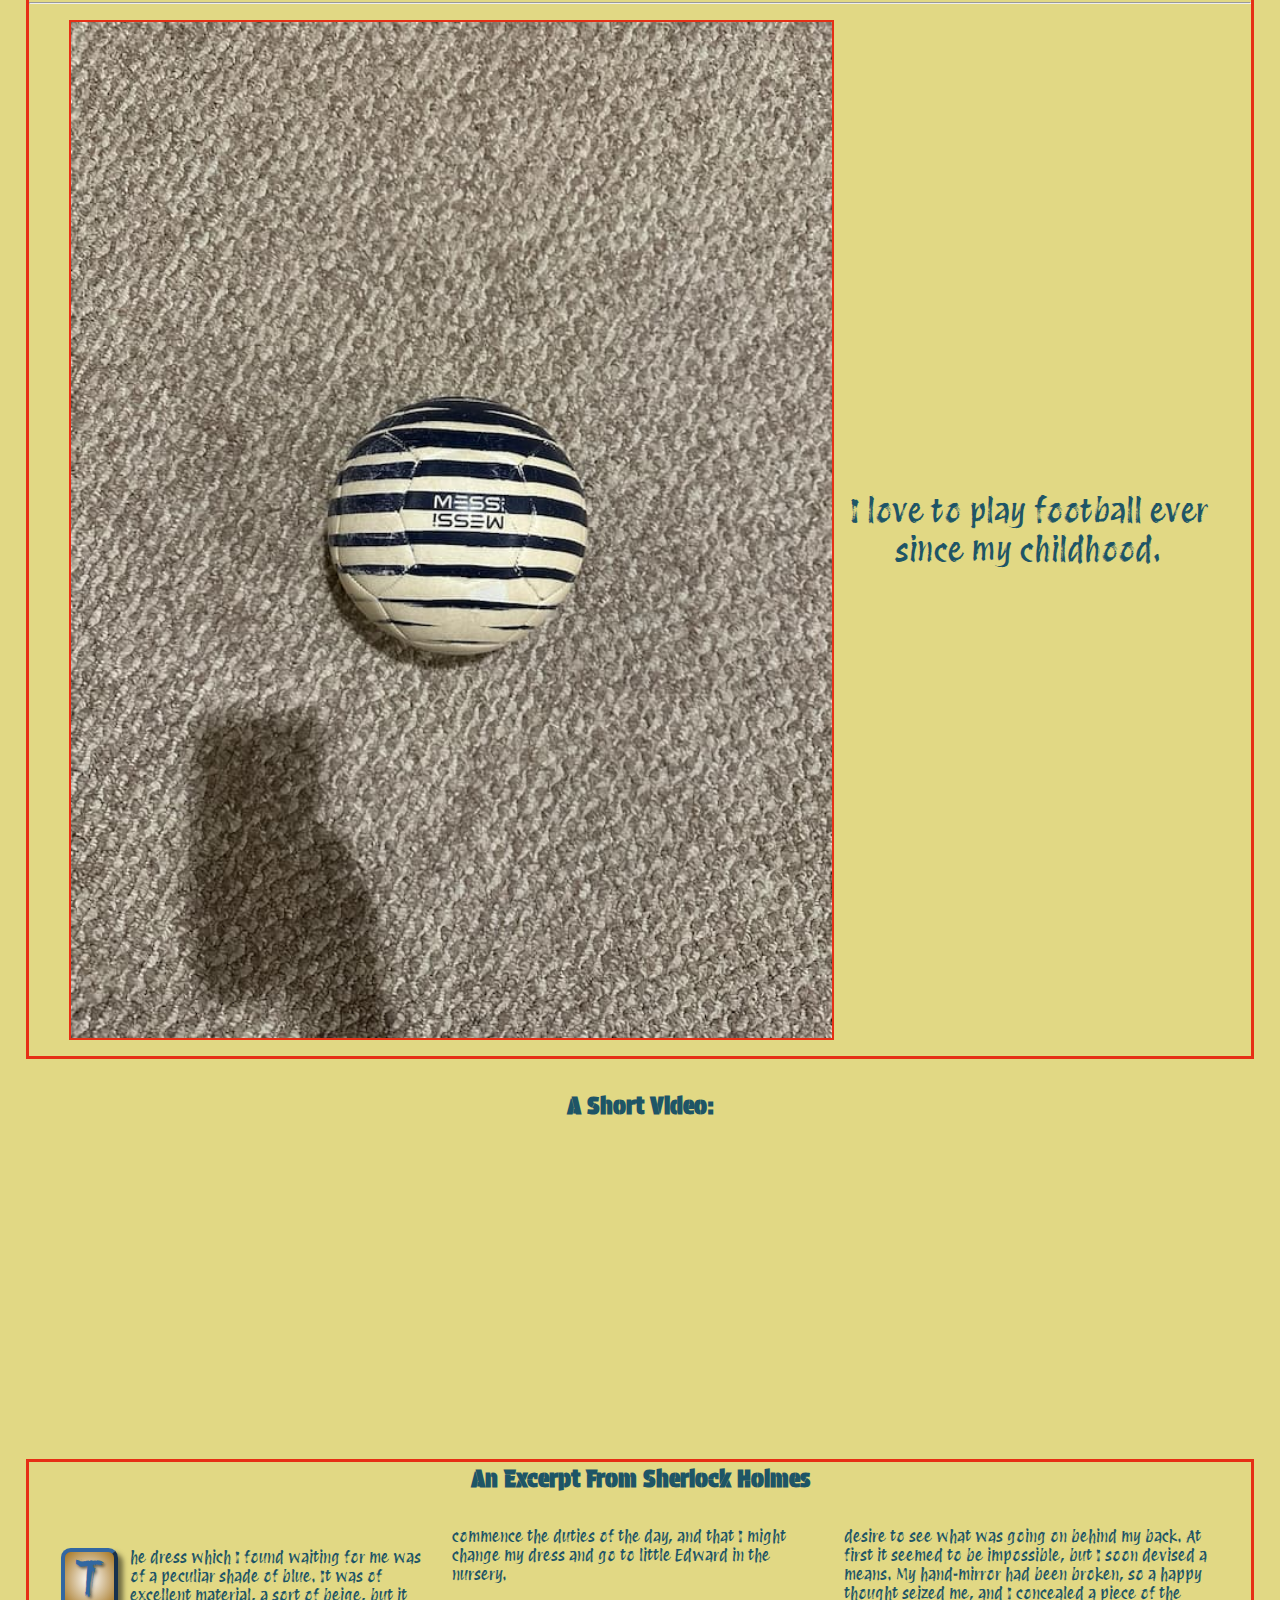
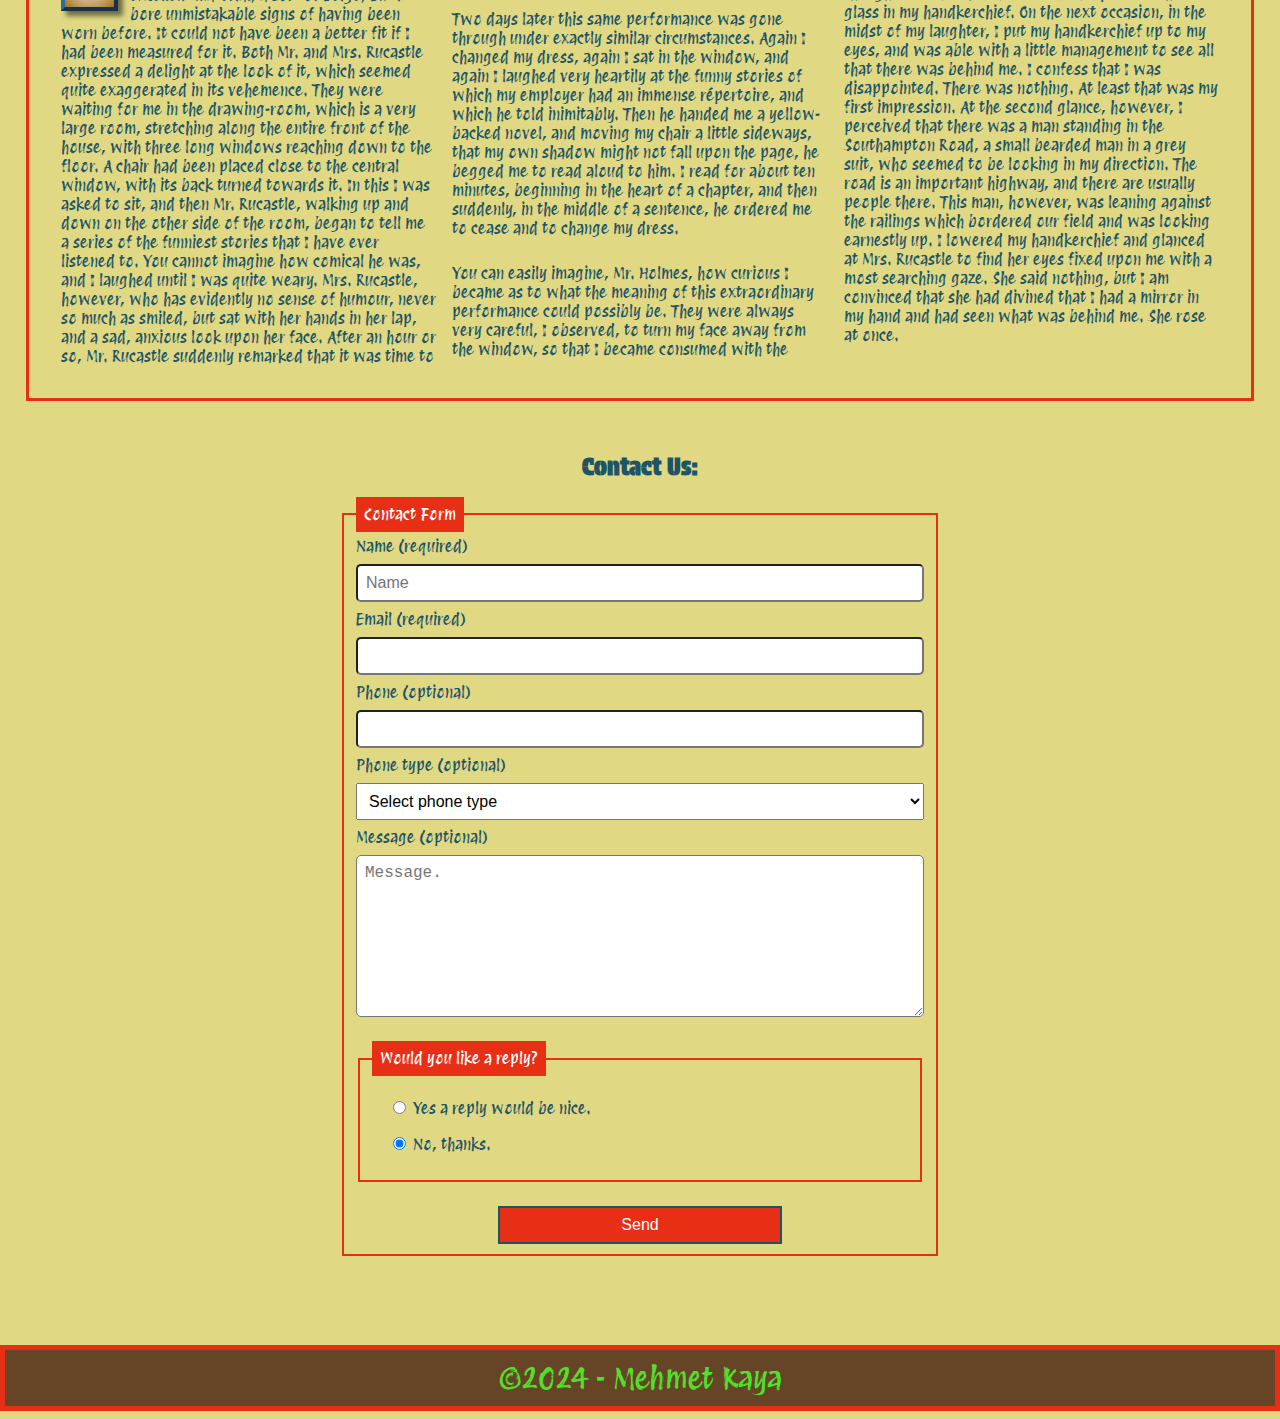
==== commit 21e0e4e4: "add navbar styles" ====
--- a/index.html
+++ b/index.html
@@ -10,6 +10,7 @@
     <link href="https://fonts.googleapis.com/css2?family=Protest+Guerrilla&family=Protest+Revolution&display=swap" rel="stylesheet">
 
     <link href="css/style.css" rel="stylesheet">
+    <link href="css/nav.css" rel="stylesheet">
 
 </head>
 <body>
--- a/css/nav.css
+++ b/css/nav.css
@@ -0,0 +1,55 @@
+/* make scrolling smooth */
+
+html {
+    scroll-behavior: smooth;
+}
+
+/* 
+ get rid of padding & sizing on body so
+ header is at top
+*/
+
+body {
+    box-sizing: border-box;
+    padding: 0;
+    margin: 0;
+}
+
+/* add some padding back to rest of page */
+
+main {
+    padding: 2vw;
+}
+
+/* navbar */
+
+.navbar {
+    background-color: #87CEFA;
+    color: whitesmoke;
+    display: flex;
+    flex-direction: column;
+    font-size: 1.5rem;
+    margin-bottom: 1rem;
+}
+
+/* logo */
+
+
+
+/* navigation list */
+
+
+/*  
+ style all a tags in header 
+ and then on hover
+*/
+
+
+
+
+
+/* 
+media query for non-mobile nav bar
+min-width set to width of nav elements 
+such that no text wraps 
+*/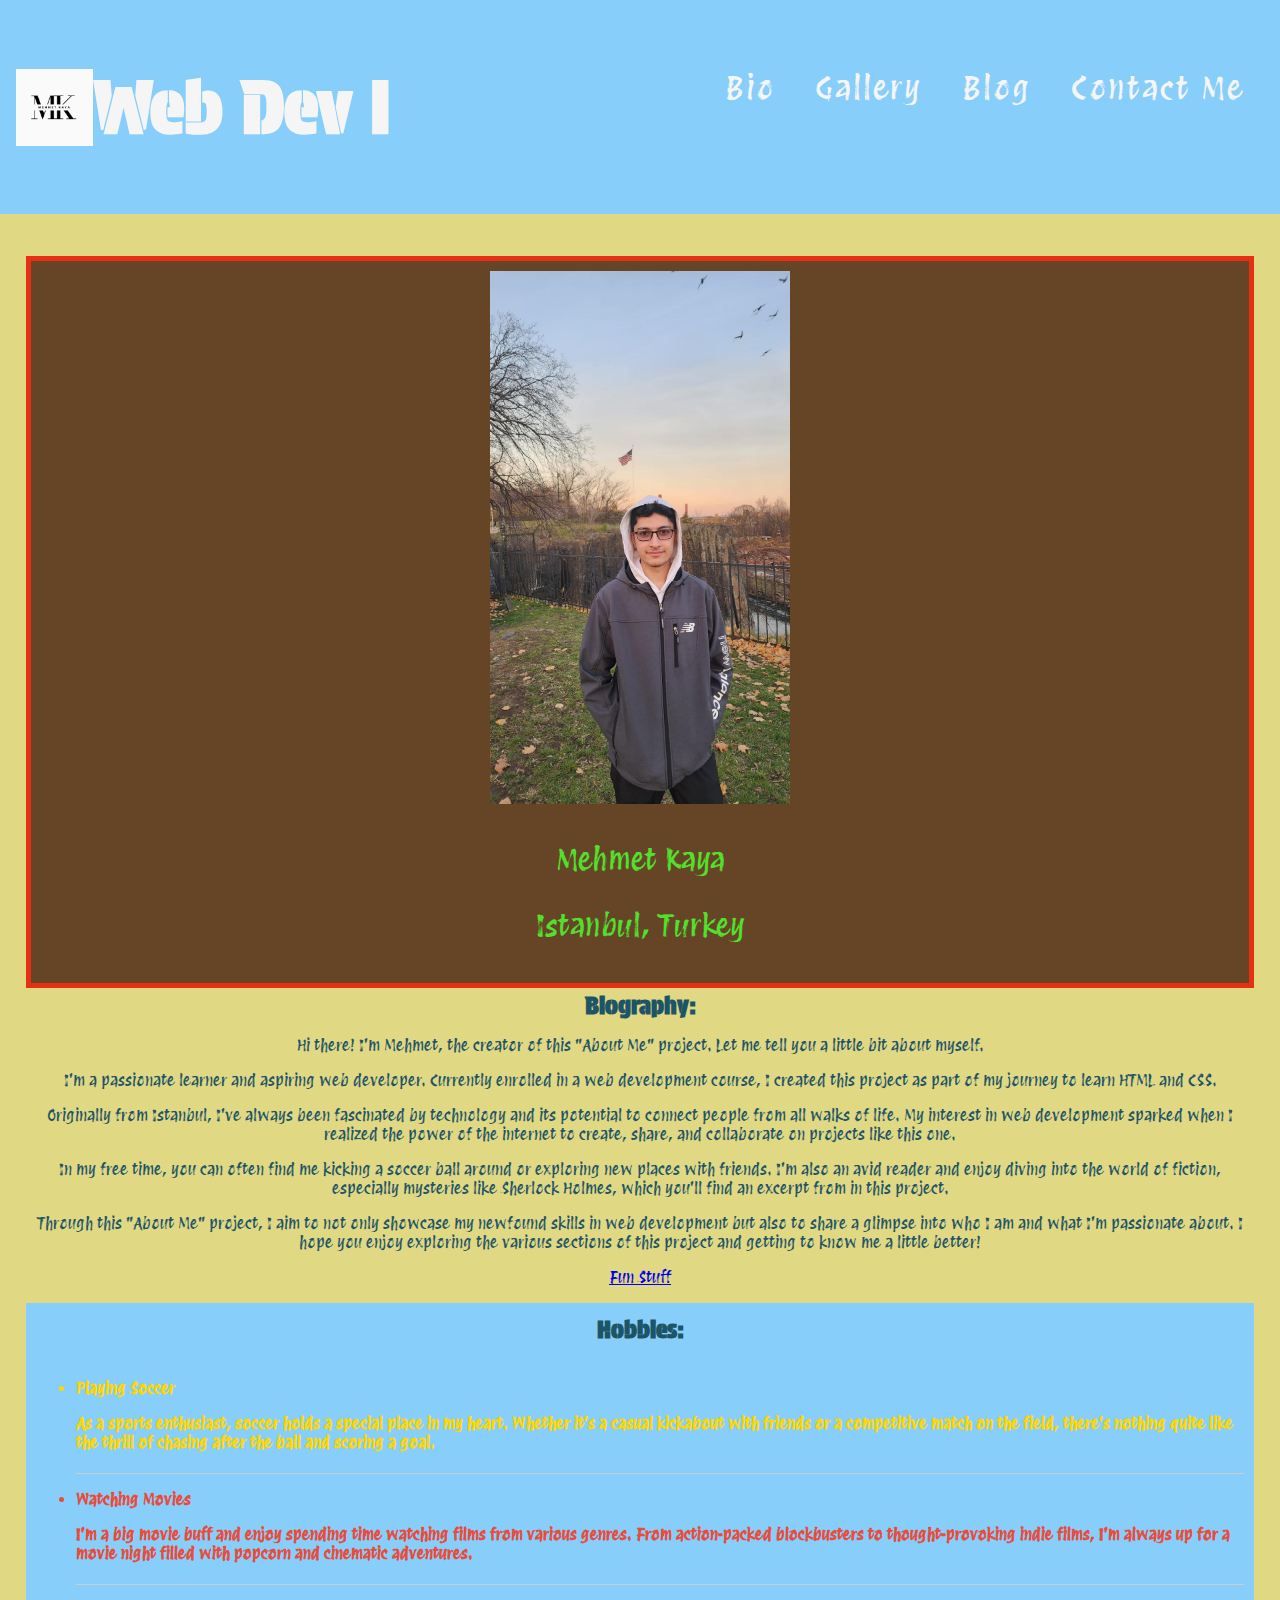
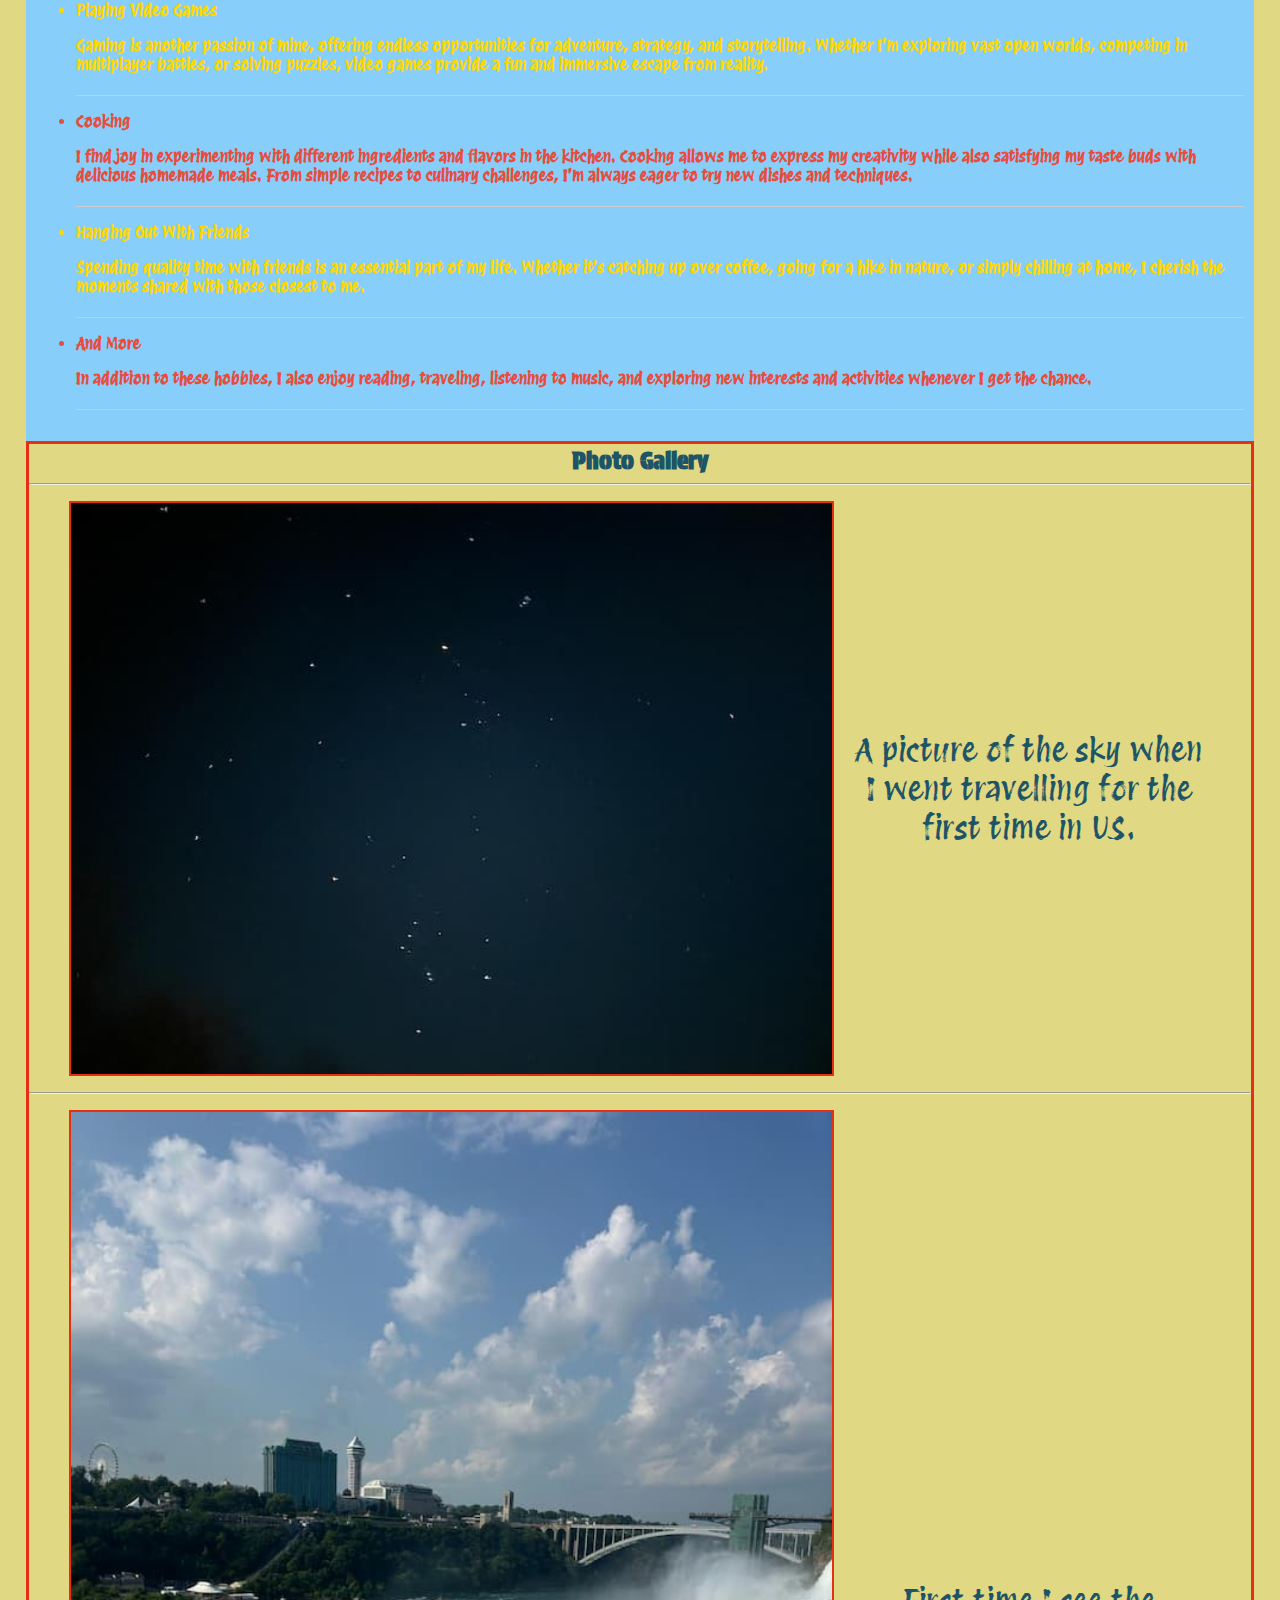
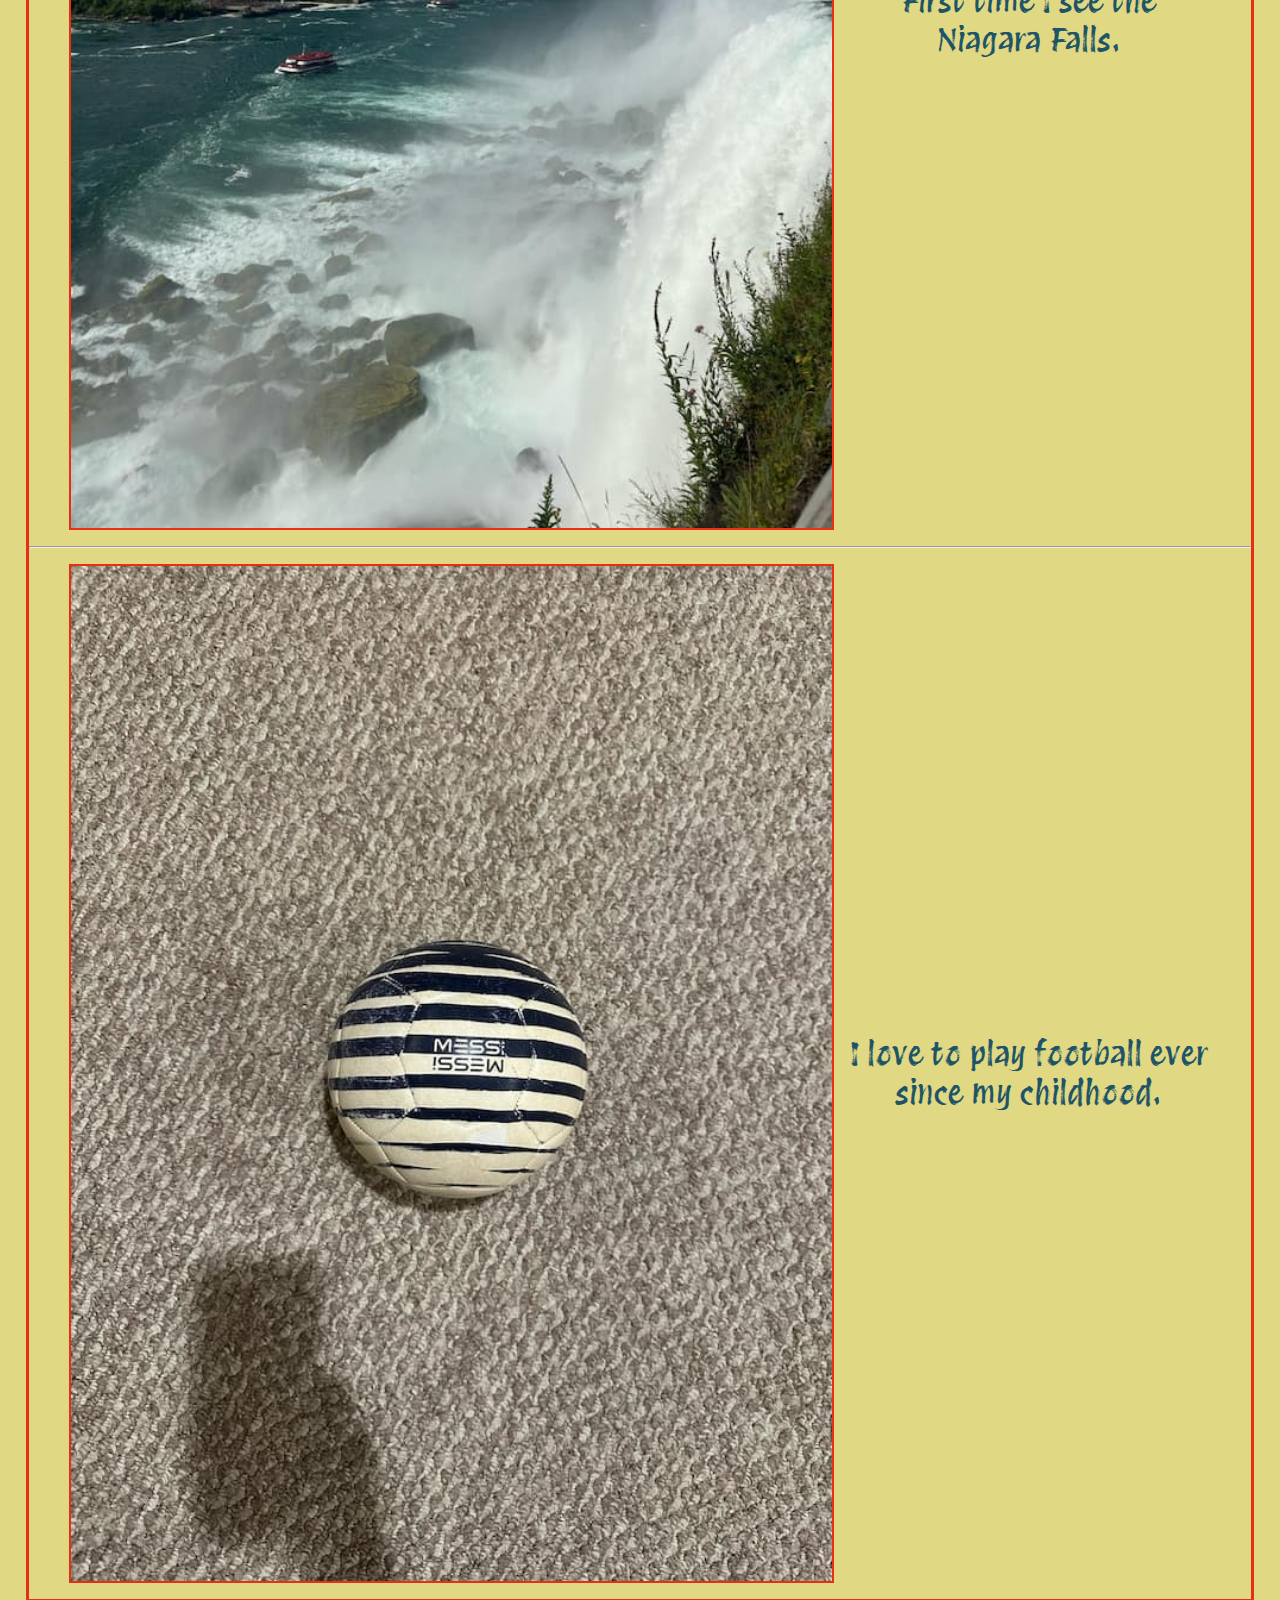
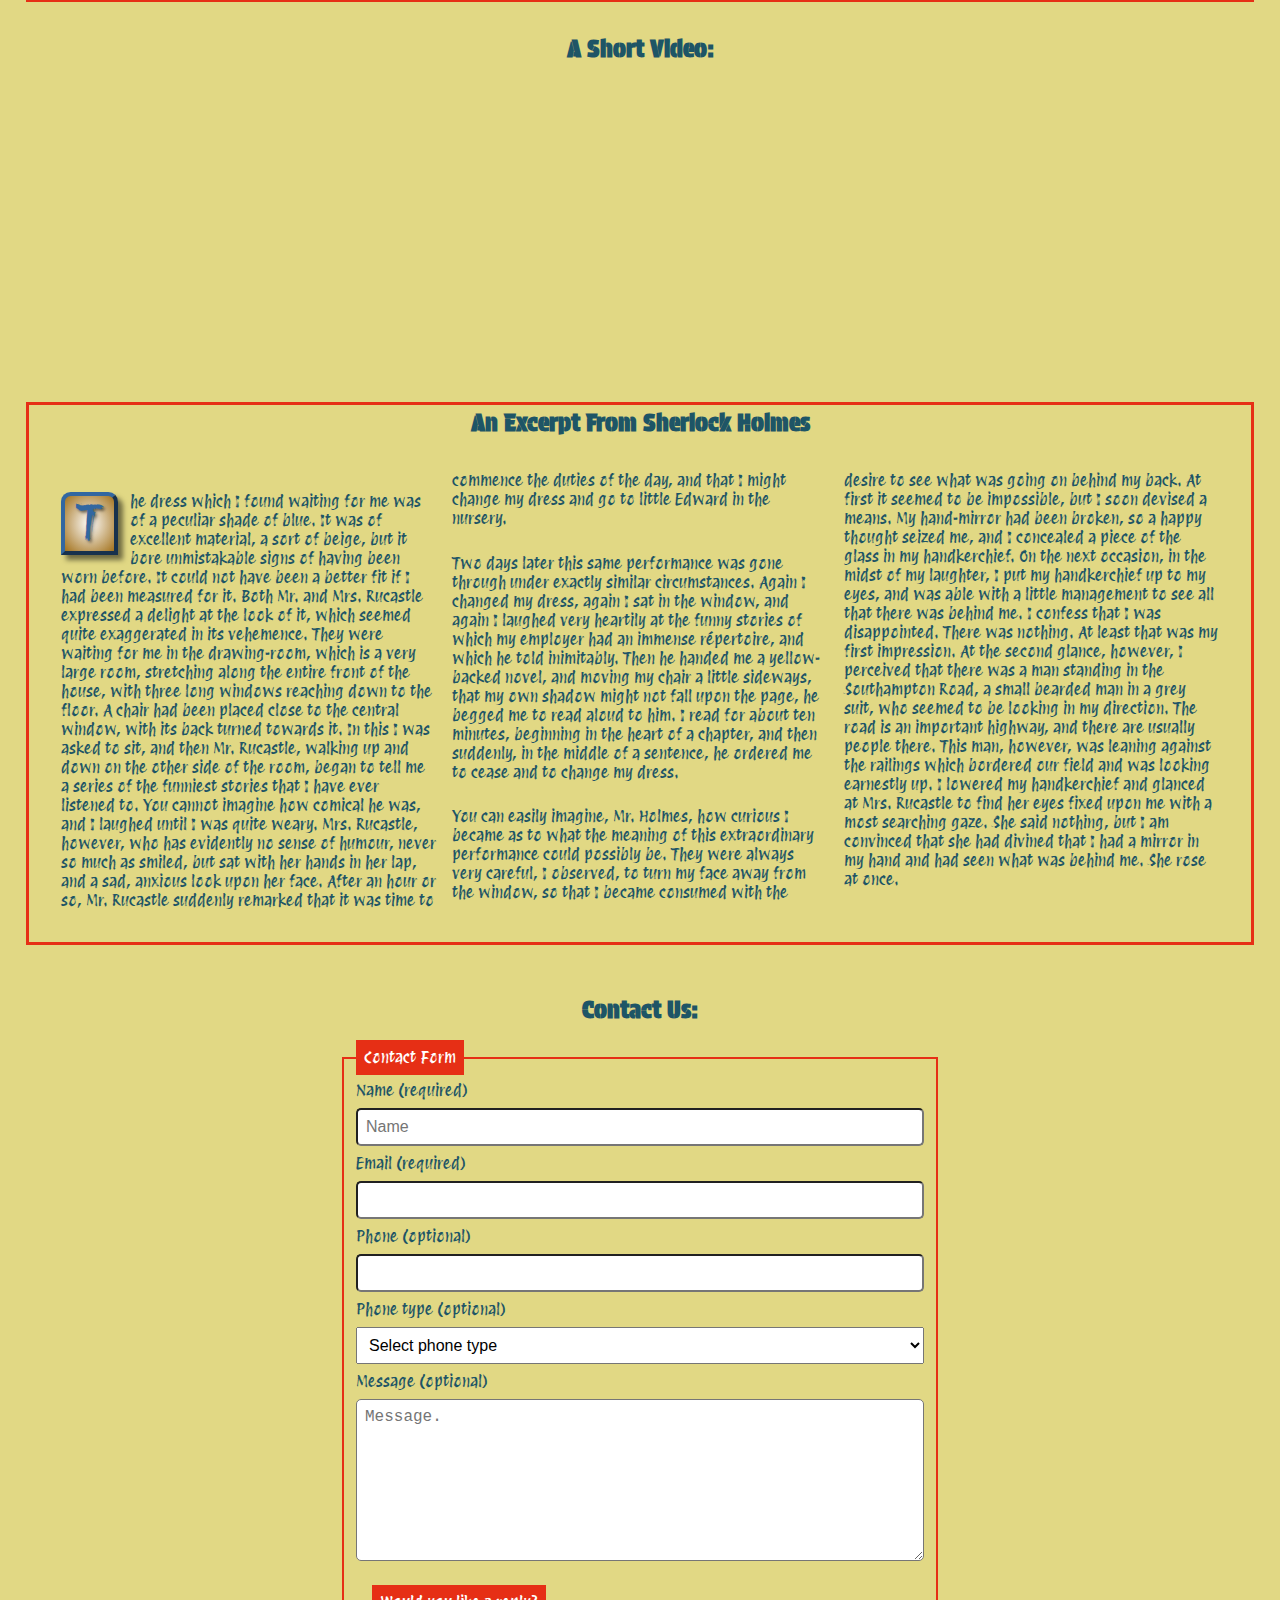
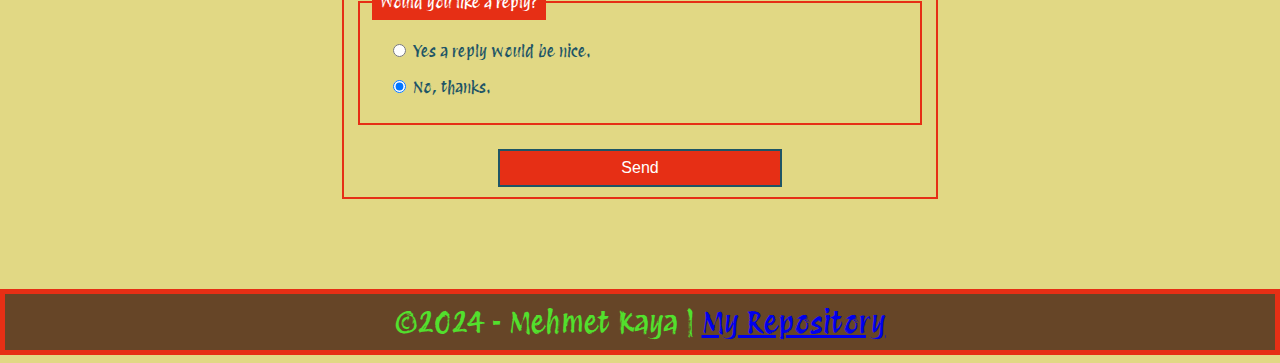
==== commit 55ff06c5: "Final Touches on Content" ====
--- a/index.html
+++ b/index.html
@@ -19,7 +19,7 @@
 
         <nav class="navbar">
             <div class="logo">
-                <img src="img/logo-96X96.svg" alt="Blue Origami Logo">
+                <img src="img/M.png" alt="Blue Origami Logo">
                 <h1>Web Dev I</h1>
             </div>
             <div class="navbar-links">
@@ -38,7 +38,7 @@
     <main>
 
         <section id="hero">
-            <img src="img/avataaars.png" alt="My avatar">
+            <img src="img/me.jpg" alt="My avatar">
 
             <div>
 
@@ -58,9 +58,15 @@
 
                 <div>
 
-                    <p>I want to be a soccer player.</p>
-
-                    <p>But I have to study right now. </p>
+                    <p>Hi there! I'm Mehmet, the creator of this "About Me" project. Let me tell you a little bit about myself.</p>
+
+                    <p>I'm a passionate learner and aspiring web developer. Currently enrolled in a web development course, I created this project as part of my journey to learn HTML and CSS. </p>
+
+                    <p>Originally from Istanbul, I've always been fascinated by technology and its potential to connect people from all walks of life. My interest in web development sparked when I realized the power of the internet to create, share, and collaborate on projects like this one.</p>
+
+                    <p>In my free time, you can often find me kicking a soccer ball around or exploring new places with friends. I'm also an avid reader and enjoy diving into the world of fiction, especially mysteries like Sherlock Holmes, which you'll find an excerpt from in this project.</p>
+
+                    <p>Through this "About Me" project, I aim to not only showcase my newfound skills in web development but also to share a glimpse into who I am and what I'm passionate about. I hope you enjoy exploring the various sections of this project and getting to know me a little better!</p>
 
                     <p><a href="https://www.youtube.com/watch?v=xvFZjo5PgG0">Fun Stuff</a></p>
 
@@ -73,12 +79,30 @@
             <h2>Hobbies:</h2>
 
             <ul>
-                <li>Playing Football</li>
-                <li>Watching Movies</li>
-                <li>Playing Video Games</li>
-                <li>Cooking</li>
-                <li>Hanging Out With Friends</li>
-                <li>etc.</li>
+                <li>
+                    <p>Playing Soccer</p>
+                    <p>As a sports enthusiast, soccer holds a special place in my heart. Whether it's a casual kickabout with friends or a competitive match on the field, there's nothing quite like the thrill of chasing after the ball and scoring a goal.</p>
+                </li>
+                <li>
+                    <p>Watching Movies</p>
+                    <p>I'm a big movie buff and enjoy spending time watching films from various genres. From action-packed blockbusters to thought-provoking indie films, I'm always up for a movie night filled with popcorn and cinematic adventures.</p>
+                </li>
+                <li>
+                    <p>Playing Video Games</p>
+                    <p>Gaming is another passion of mine, offering endless opportunities for adventure, strategy, and storytelling. Whether I'm exploring vast open worlds, competing in multiplayer battles, or solving puzzles, video games provide a fun and immersive escape from reality.</p>
+                </li>
+                <li>
+                    <p>Cooking</p>
+                    <p>I find joy in experimenting with different ingredients and flavors in the kitchen. Cooking allows me to express my creativity while also satisfying my taste buds with delicious homemade meals. From simple recipes to culinary challenges, I'm always eager to try new dishes and techniques.</p>
+                </li>
+                <li>
+                    <p>Hanging Out With Friends</p>
+                    <p>Spending quality time with friends is an essential part of my life. Whether it's catching up over coffee, going for a hike in nature, or simply chilling at home, I cherish the moments shared with those closest to me.</p>
+                </li>
+                <li>
+                    <p>And More</p>
+                    <p>In addition to these hobbies, I also enjoy reading, traveling, listening to music, and exploring new interests and activities whenever I get the chance.</p>
+                </li>
             </ul>
 
         </section>
@@ -210,7 +234,8 @@
 
     <footer>
 
-        ©2024 - Mehmet Kaya
+        ©2024 - Mehmet Kaya  | <a href="https://github.com/RVCC-IDMX/about-me-vedatkaya458" target="_blank"> My Repository</a>
+        
 
     </footer>
     
--- a/css/style.css
+++ b/css/style.css
@@ -97,6 +97,14 @@
 
 #gallery img {
     border: 2px solid #E62F15;
+}
+
+#gallery figure img {
+    transition: transform 0.3s ease-in-out;
+}
+
+#gallery figure img:hover {
+    transform: scale(1.1);
 }
 
 /* Literature */
--- a/css/nav.css
+++ b/css/nav.css
@@ -30,21 +30,55 @@
     flex-direction: column;
     font-size: 1.5rem;
     margin-bottom: 1rem;
+    padding: 1rem;
 }
 
 /* logo */
 
+.logo {
+    display: flex;
+    align-items: center;
+    align-self: center;
+}
 
+.logo img {
+    height: 6vw;
+    width: 6vw;
+}
+
+.logo h1 {
+    font-size: 3em;
+}
 
 /* navigation list */
 
+.navbar-links li {
+    list-style: none;
+    display: block;
+    padding: 0.5em 0;
+}
 
 /*  
  style all a tags in header 
  and then on hover
 */
 
+.navbar-links a {
+    color: whitesmoke;
+    font-size: 2rem;
+    padding: 1rem 1.25rem;
+    letter-spacing: 2px;
+    text-decoration: none;
+    display: inline-block;
+}
 
+.navbar-links a:hover,
+.navbar-links a:focus {
+    color: #333;
+    background-color: whitesmoke;
+    border-radius: 10px;
+    outline: none;
+}
 
 
 
@@ -52,4 +86,16 @@
 media query for non-mobile nav bar
 min-width set to width of nav elements 
 such that no text wraps 
-*/+*/
+
+@media screen and (min-width: 60rem) {
+    .navbar {
+        flex-direction: row;
+        justify-content: space-between;
+    }
+
+    .navbar ul {
+        display: flex;
+        justify-content: space-between;
+    }
+}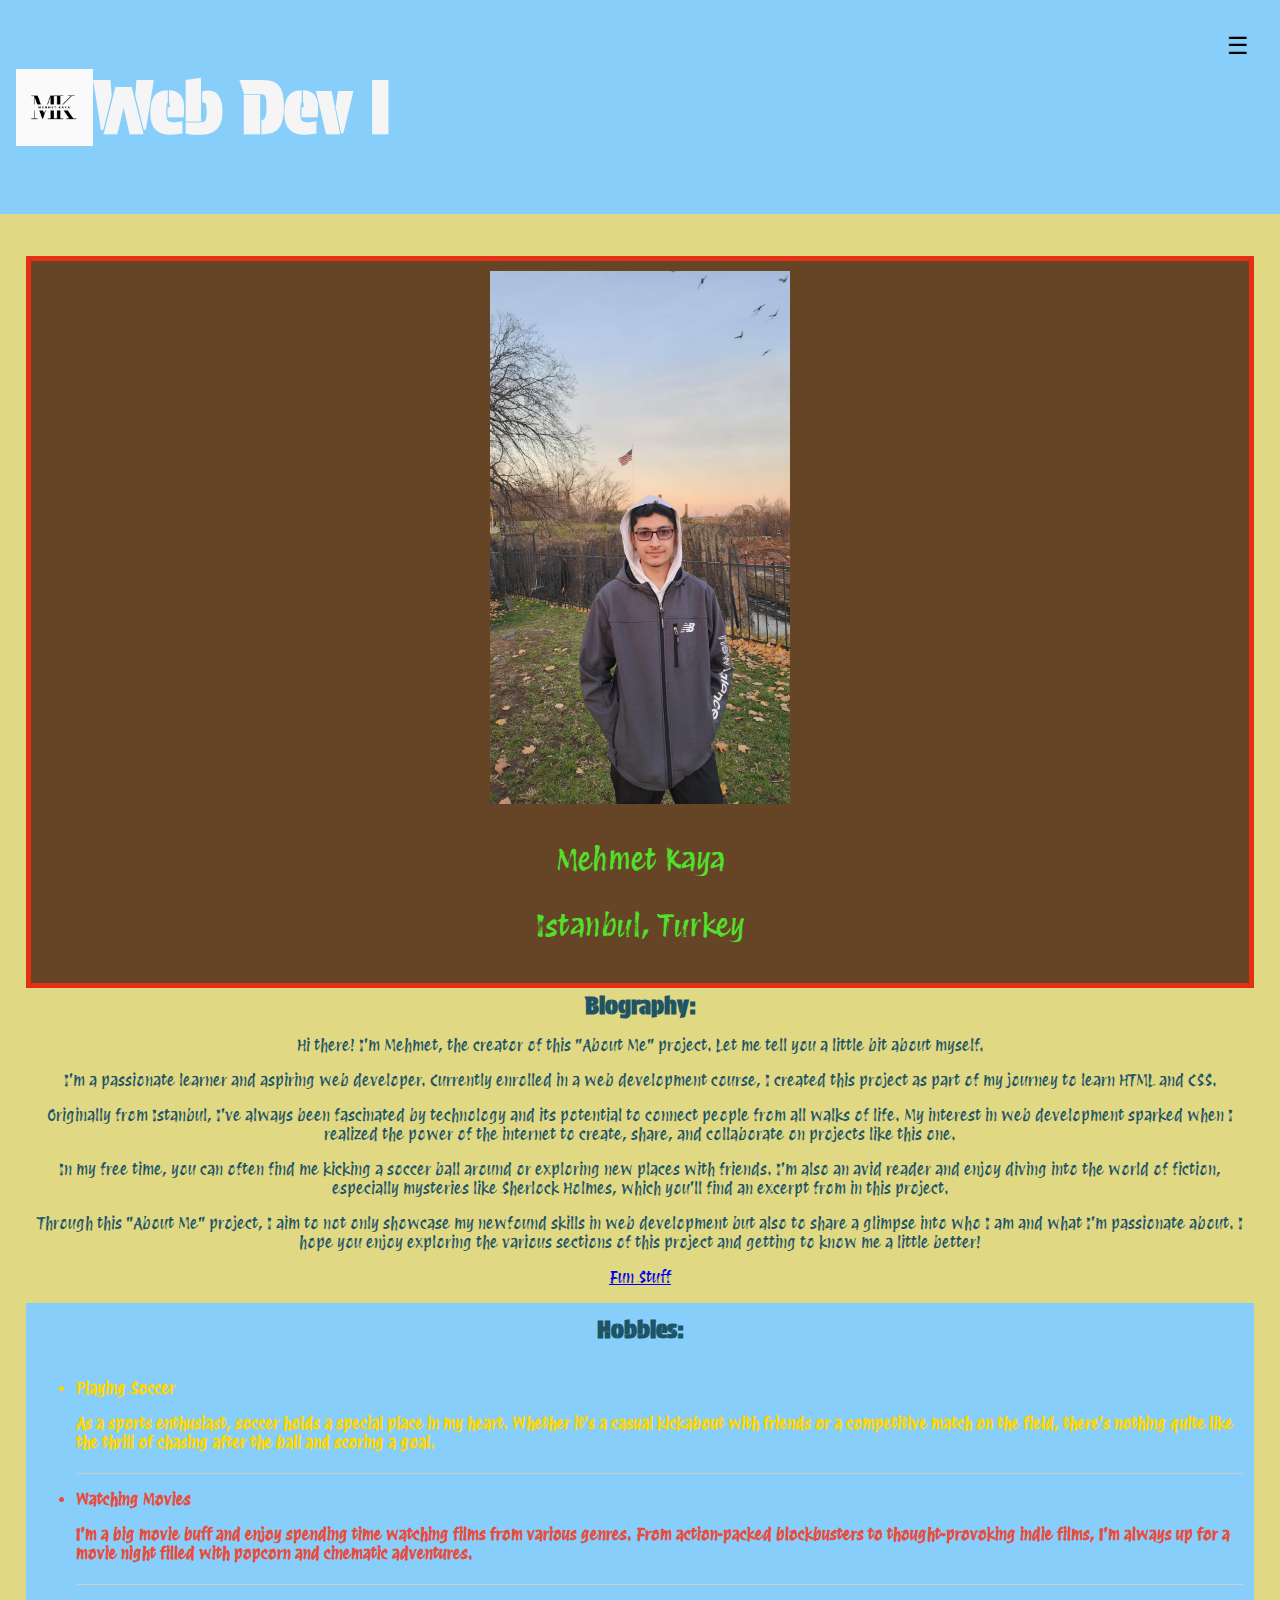
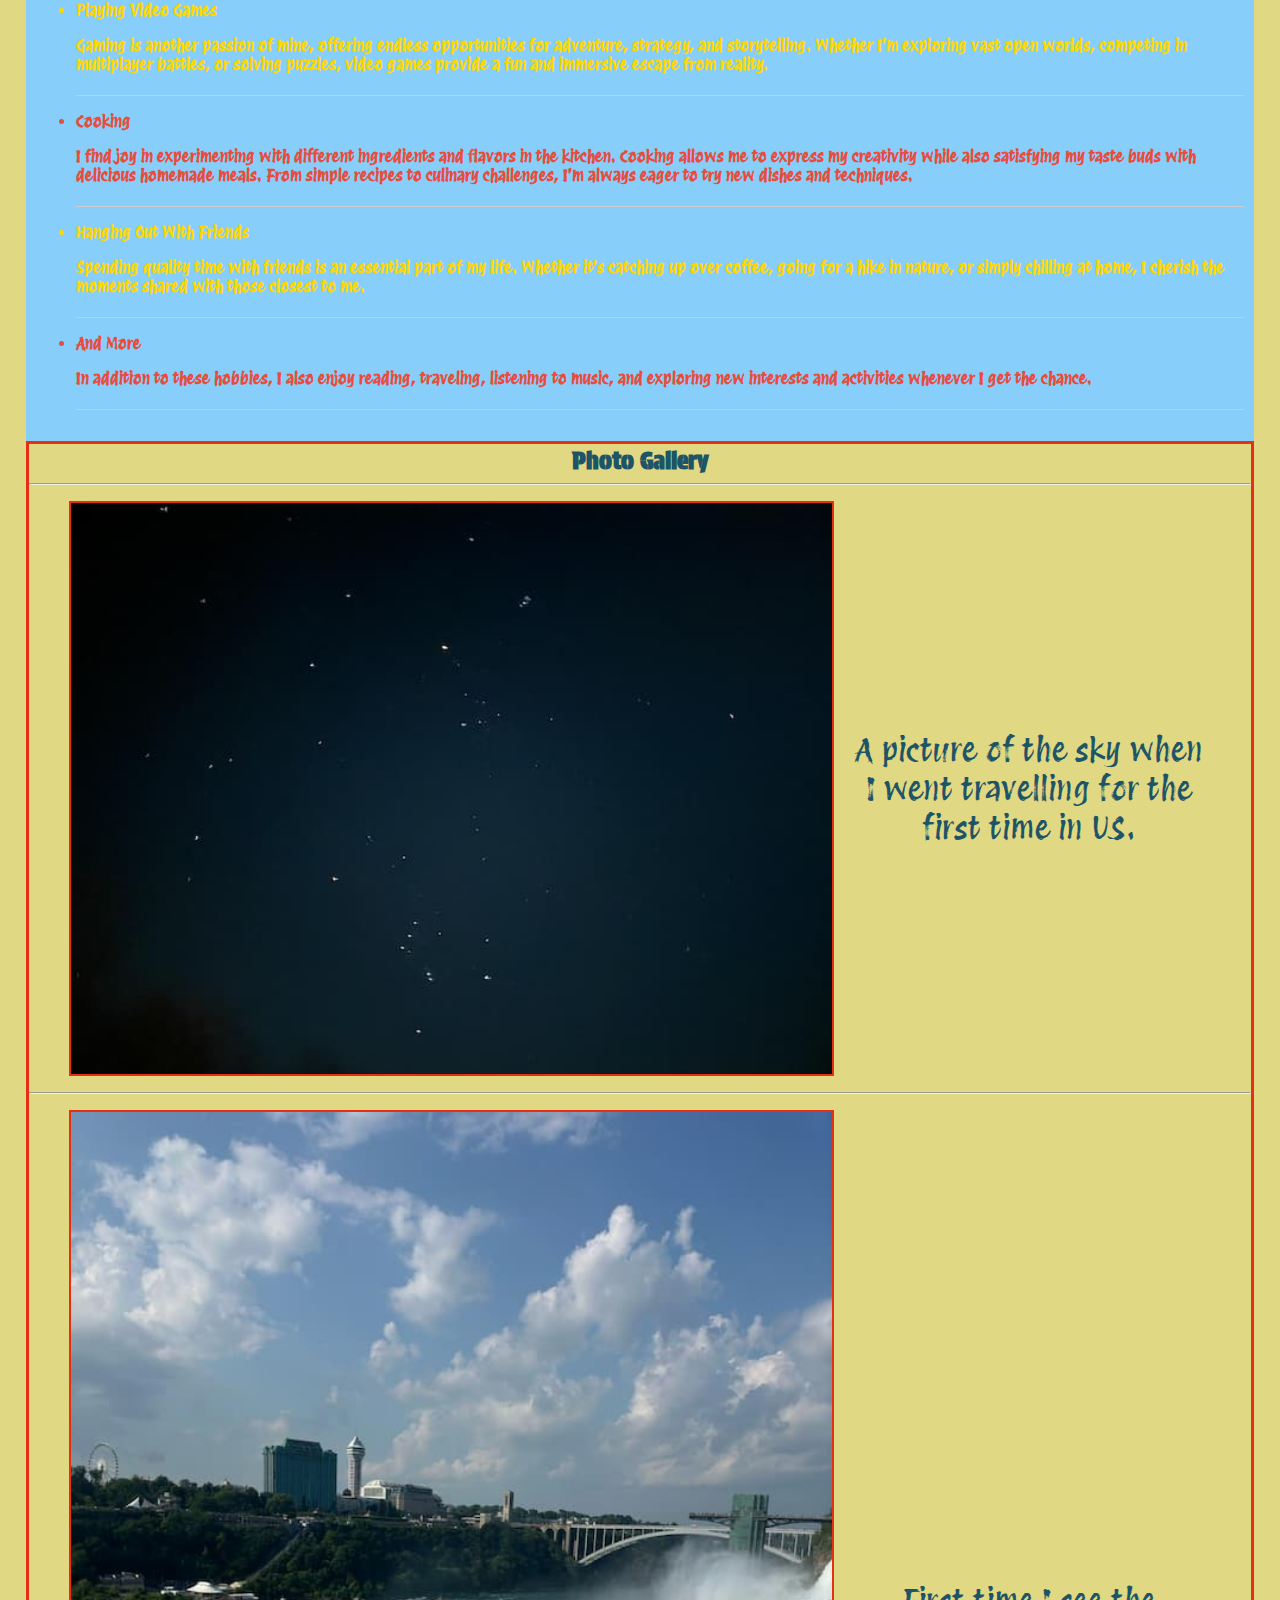
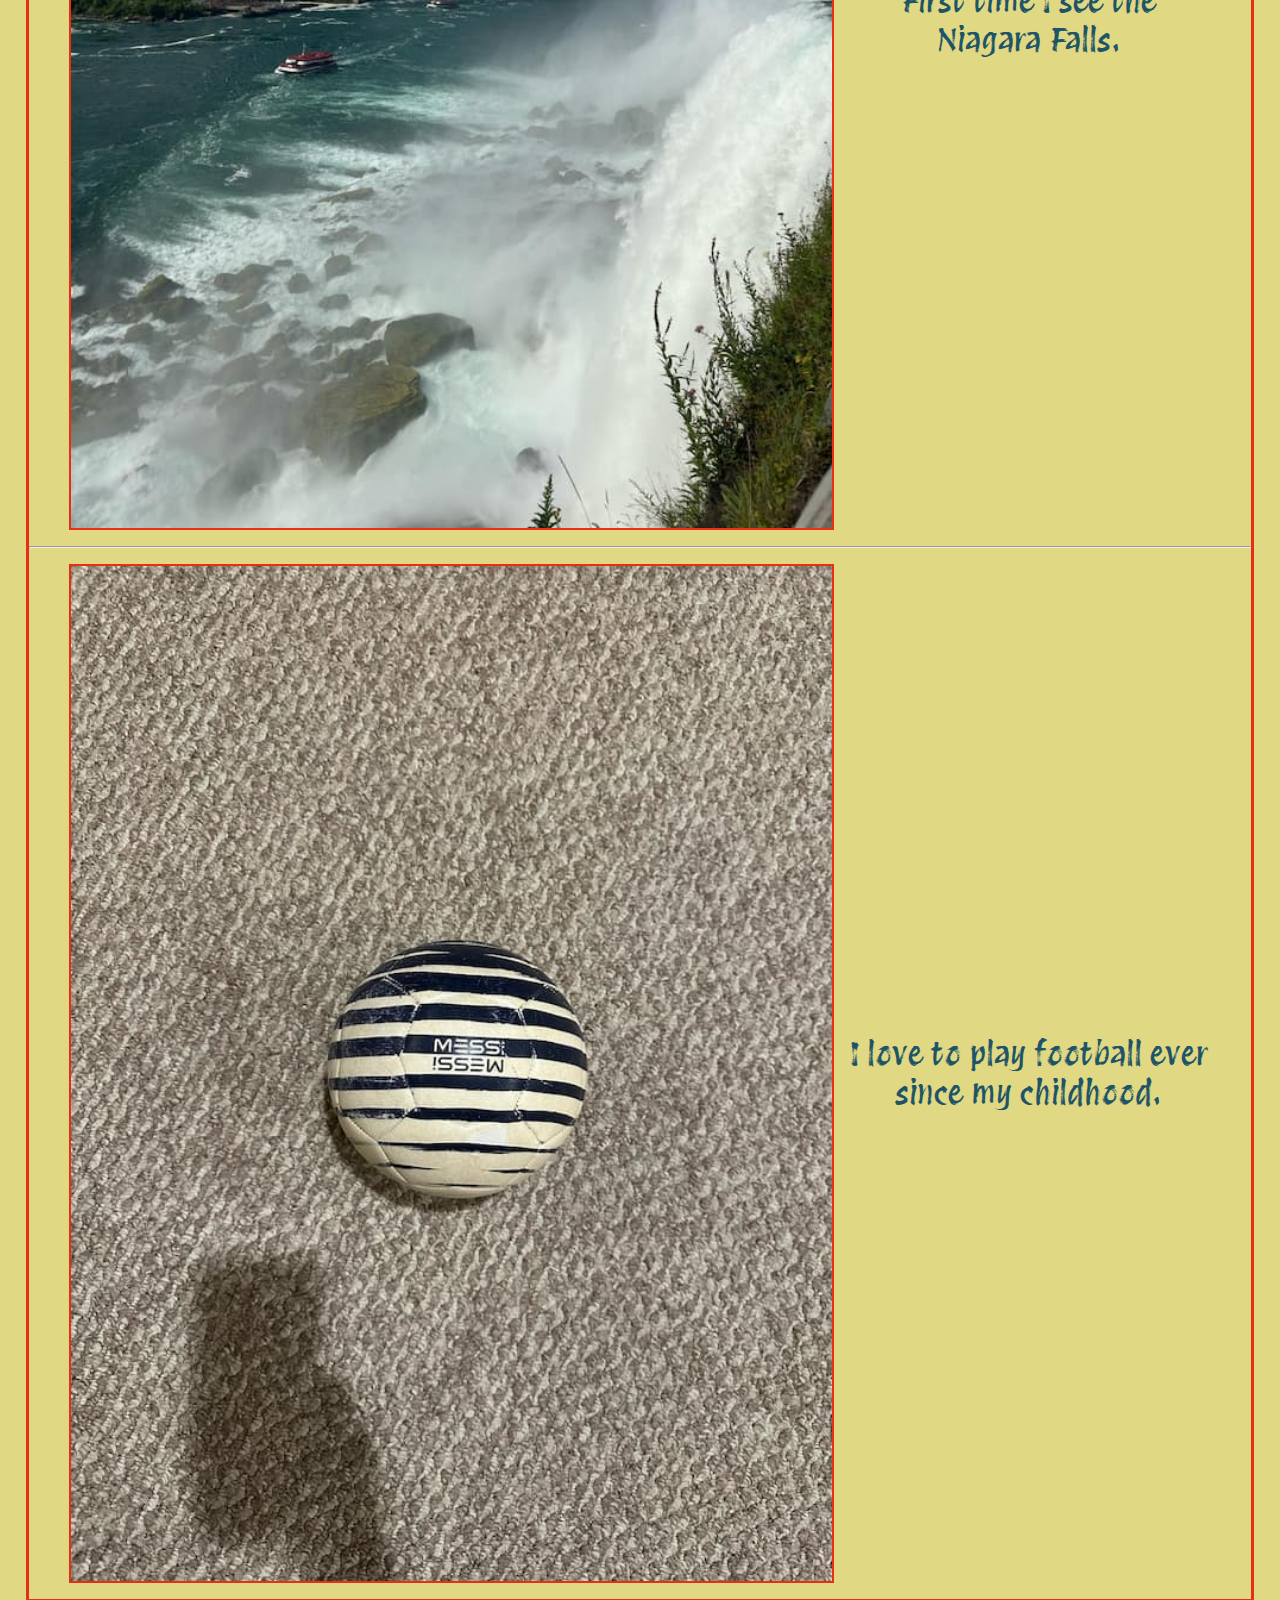
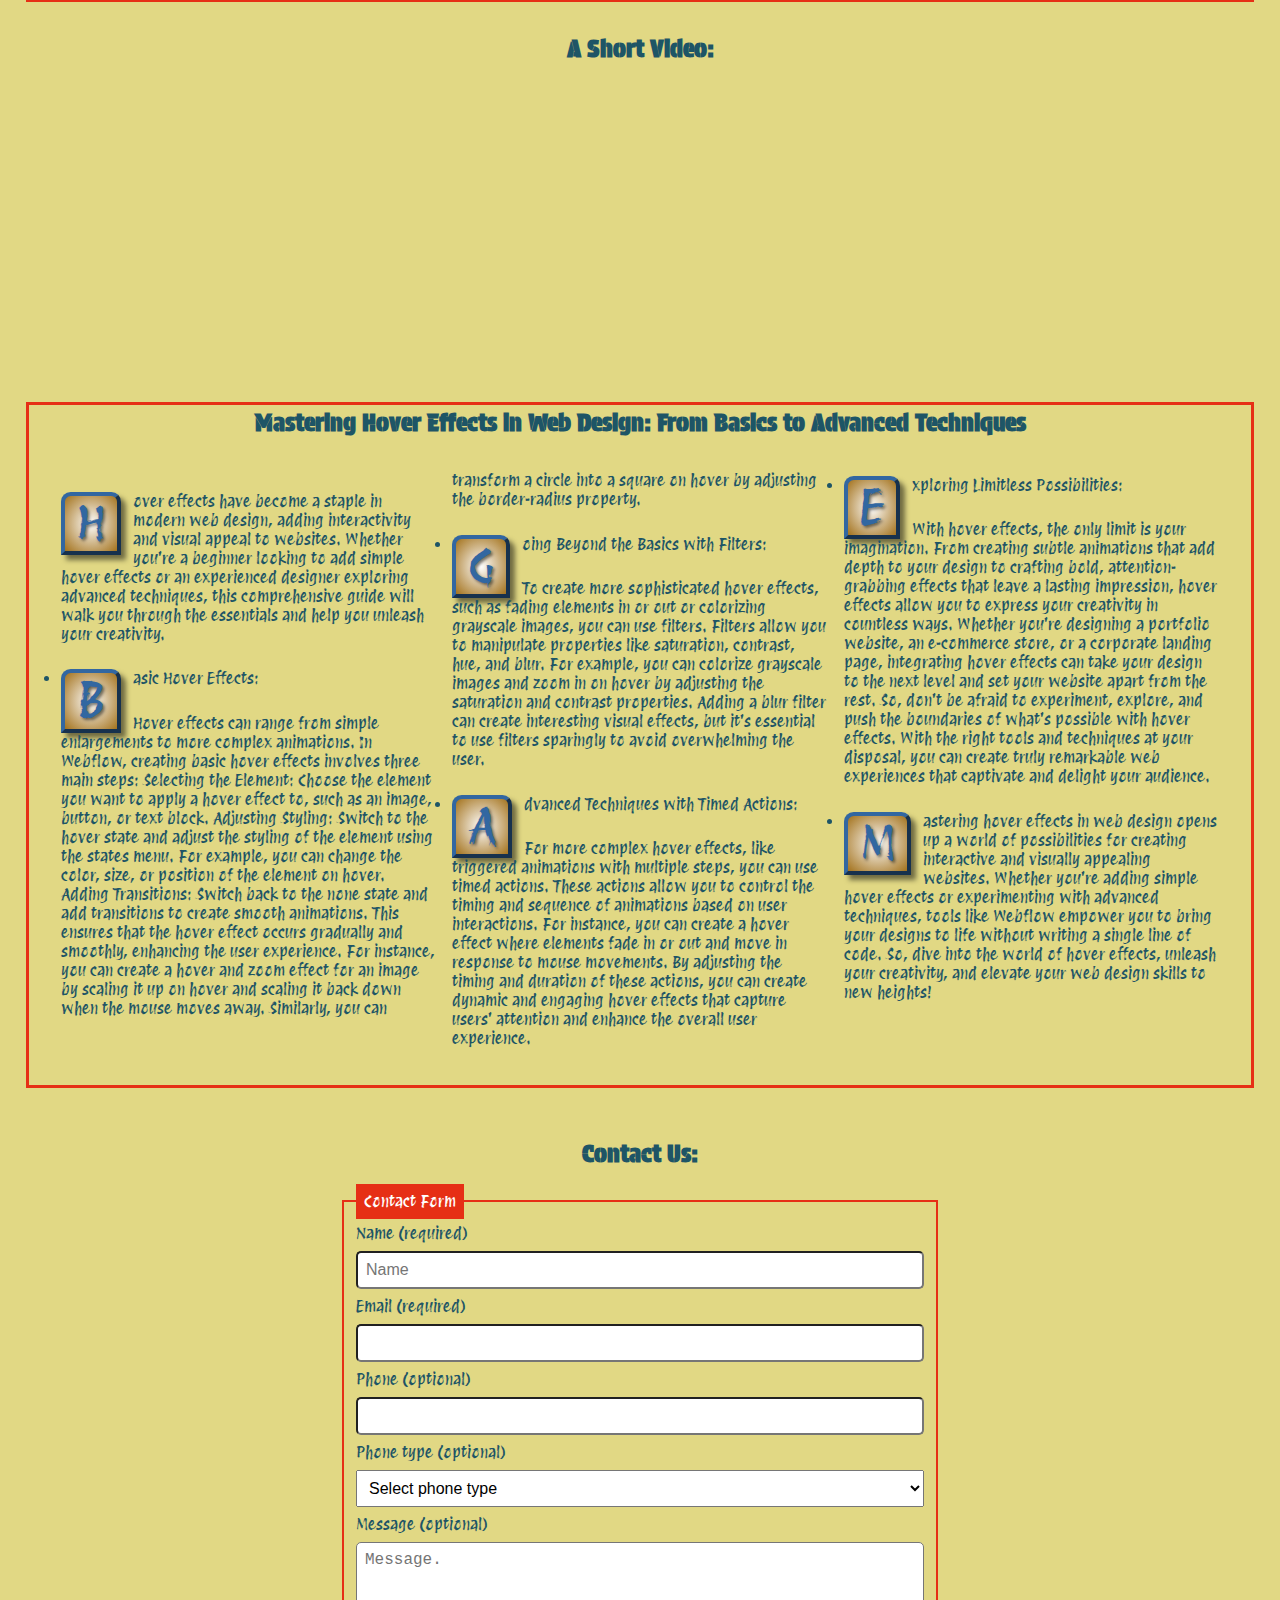
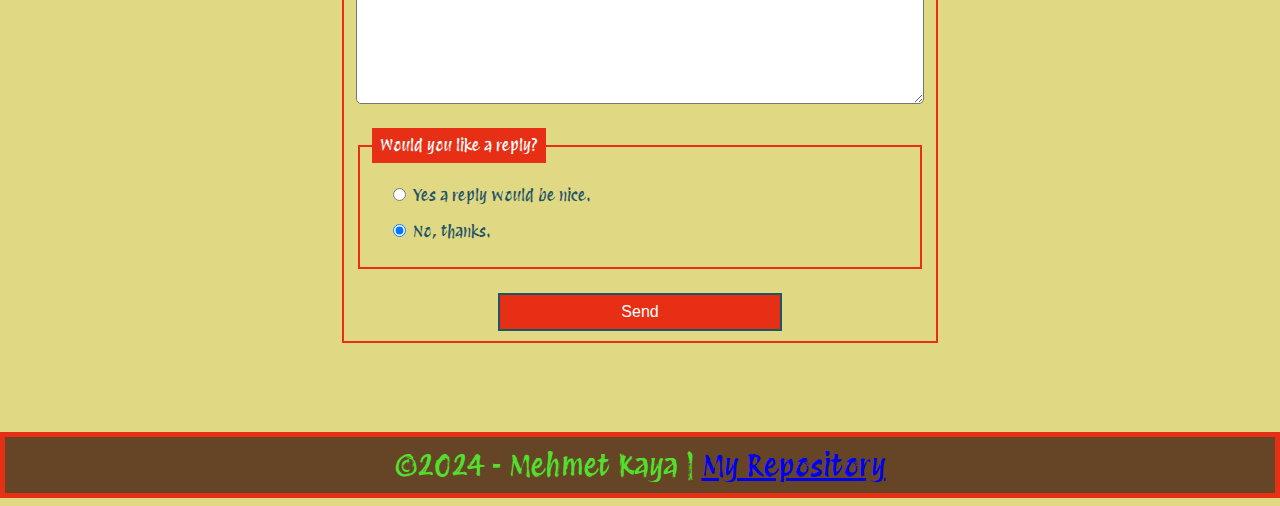
==== commit af9a741a: "nav bar update" ====
--- a/index.html
+++ b/index.html
@@ -8,6 +8,8 @@
     <link rel="preconnect" href="https://fonts.googleapis.com">
     <link rel="preconnect" href="https://fonts.gstatic.com" crossorigin>
     <link href="https://fonts.googleapis.com/css2?family=Protest+Guerrilla&family=Protest+Revolution&display=swap" rel="stylesheet">
+    <link rel="stylesheet" href="https://cdnjs.cloudflare.com/ajax/libs/font-awesome/6.0.0-beta3/css/all.min.css" integrity="sha384-0ABsFvWI5dGm1WH65/LeR7VF+E6H/9zW95wvA3Hfo/67tmF2MQb/6FnjJLgtpeje" crossorigin="anonymous">
+
 
     <link href="css/style.css" rel="stylesheet">
     <link href="css/nav.css" rel="stylesheet">
@@ -16,13 +18,12 @@
 <body>
     
     <header>
-
         <nav class="navbar">
             <div class="logo">
                 <img src="img/M.png" alt="Blue Origami Logo">
                 <h1>Web Dev I</h1>
             </div>
-            <div class="navbar-links">
+            <div class="navbar-links" id="myLinks">
                 <ul>
                     <li><a href="#bio">Bio</a></li>
                     <li><a href="#gallery">Gallery</a></li>
@@ -30,9 +31,22 @@
                     <li><a href="#contact">Contact Me</a></li>
                 </ul>
             </div>
+            <!-- "Hamburger menu" / "Bar icon" to toggle the navigation links -->
+            <a href="#" class="icon" onclick="toggleMenu()">&#9776;</a>
         </nav>
-
     </header>
+
+    <script>
+        function toggleMenu() {
+            var x = document.getElementById("myLinks");
+            if (x.style.display === "block") {
+                x.style.display = "none";
+            } else {
+                x.style.display = "block";
+            }
+        }
+    </script>
+    
 
 
     <main>
@@ -145,16 +159,46 @@
 
         <article id="lit">
 
-            <h2>An Excerpt From Sherlock Holmes</h2>
+            <h2>Mastering Hover Effects in Web Design: From Basics to Advanced Techniques</h2>
 
             <div>
 
-                <p>The dress which I found waiting for me was of a peculiar shade of blue. It was of excellent material, a sort of beige, but it bore unmistakable signs of having been worn before. It could not have been a better fit if I had been measured for it. Both Mr. and Mrs. Rucastle expressed a delight at the look of it, which seemed quite exaggerated in its vehemence. They were waiting for me in the drawing-room, which is a very large room, stretching along the entire front of the house, with three long windows reaching down to the floor. A chair had been placed close to the central window, with its back turned towards it. In this I was asked to sit, and then Mr. Rucastle, walking up and down on the other side of the room, began to tell me a series of the funniest stories that I have ever listened to. You cannot imagine how comical he was, and I laughed until I was quite weary. Mrs. Rucastle, however, who has evidently no sense of humour, never so much as smiled, but sat with her hands in her lap, and a sad, anxious look upon her face. After an hour or so, Mr. Rucastle suddenly remarked that it was time to commence the duties of the day, and that I might change my dress and go to little Edward in the nursery.</p>
-
-                <p>Two days later this same performance was gone through under exactly similar circumstances. Again I changed my dress, again I sat in the window, and again I laughed very heartily at the funny stories of which my employer had an immense répertoire, and which he told inimitably. Then he handed me a yellow-backed novel, and moving my chair a little sideways, that my own shadow might not fall upon the page, he begged me to read aloud to him. I read for about ten minutes, beginning in the heart of a chapter, and then suddenly, in the middle of a sentence, he ordered me to cease and to change my dress.</p>
-                
-                <p>You can easily imagine, Mr. Holmes, how curious I became as to what the meaning of this extraordinary performance could possibly be. They were always very careful, I observed, to turn my face away from the window, so that I became consumed with the desire to see what was going on behind my back. At first it seemed to be impossible, but I soon devised a means. My hand-mirror had been broken, so a happy thought seized me, and I concealed a piece of the glass in my handkerchief. On the next occasion, in the midst of my laughter, I put my handkerchief up to my eyes, and was able with a little management to see all that there was behind me. I confess that I was disappointed. There was nothing. At least that was my first impression. At the second glance, however, I perceived that there was a man standing in the Southampton Road, a small bearded man in a grey suit, who seemed to be looking in my direction. The road is an important highway, and there are usually people there. This man, however, was leaning against the railings which bordered our field and was looking earnestly up. I lowered my handkerchief and glanced at Mrs. Rucastle to find her eyes fixed upon me with a most searching gaze. She said nothing, but I am convinced that she had divined that I had a mirror in my hand and had seen what was behind me. She rose at once.</p>
-                
+                <p>Hover effects have become a staple in modern web design, adding interactivity and visual appeal to websites. Whether you're a beginner looking to add simple hover effects or an experienced designer exploring advanced techniques, this comprehensive guide will walk you through the essentials and help you unleash your creativity.</p>
+
+                <li>
+                    <p>Basic Hover Effects:</p>
+                    <p>Hover effects can range from simple enlargements to more complex animations. In Webflow, creating basic hover effects involves three main steps:
+
+                        Selecting the Element: Choose the element you want to apply a hover effect to, such as an image, button, or text block.
+                        Adjusting Styling: Switch to the hover state and adjust the styling of the element using the states menu. For example, you can change the color, size, or position of the element on hover.
+                        Adding Transitions: Switch back to the none state and add transitions to create smooth animations. This ensures that the hover effect occurs gradually and smoothly, enhancing the user experience.
+                        For instance, you can create a hover and zoom effect for an image by scaling it up on hover and scaling it back down when the mouse moves away. Similarly, you can transform a circle into a square on hover by adjusting the border-radius property.</p>
+                </li>
+
+                <li>
+                    <p>Going Beyond the Basics with Filters:</p>
+                    <p>To create more sophisticated hover effects, such as fading elements in or out or colorizing grayscale images, you can use filters. Filters allow you to manipulate properties like saturation, contrast, hue, and blur.
+
+                        For example, you can colorize grayscale images and zoom in on hover by adjusting the saturation and contrast properties. Adding a blur filter can create interesting visual effects, but it's essential to use filters sparingly to avoid overwhelming the user.</p>
+                </li>
+
+                <li>
+                    <p>Advanced Techniques with Timed Actions:</p>
+                    <p>For more complex hover effects, like triggered animations with multiple steps, you can use timed actions. These actions allow you to control the timing and sequence of animations based on user interactions.
+
+                        For instance, you can create a hover effect where elements fade in or out and move in response to mouse movements. By adjusting the timing and duration of these actions, you can create dynamic and engaging hover effects that capture users' attention and enhance the overall user experience.</p>
+                </li>
+
+                <li>
+                    <p>Exploring Limitless Possibilities:</p>
+                    <p>With hover effects, the only limit is your imagination. From creating subtle animations that add depth to your design to crafting bold, attention-grabbing effects that leave a lasting impression, hover effects allow you to express your creativity in countless ways. Whether you're designing a portfolio website, an e-commerce store, or a corporate landing page, integrating hover effects can take your design to the next level and set your website apart from the rest. So, don't be afraid to experiment, explore, and push the boundaries of what's possible with hover effects. With the right tools and techniques at your disposal, you can create truly remarkable web experiences that captivate and delight your audience.</p>
+                </li>
+
+                <li>
+                    <p>Mastering hover effects in web design opens up a world of possibilities for creating interactive and visually appealing websites. Whether you're adding simple hover effects or experimenting with advanced techniques, tools like Webflow empower you to bring your designs to life without writing a single line of code.
+
+                        So, dive into the world of hover effects, unleash your creativity, and elevate your web design skills to new heights!</p>
+                </li>
 
             </div>
 
--- a/css/style.css
+++ b/css/style.css
@@ -127,8 +127,7 @@
 
 /* Dropcaps */
 
-#lit div p:first-child::first-letter {
-
+#lit div p:first-of-type:first-letter {
     color: #3267a1;
     background-image: radial-gradient(#fff, #a3721c);
     float: left;
@@ -270,4 +269,70 @@
     border-radius: 5px;
 }
 
-
+/* Hide navigation links by default */
+#myLinks {
+    display: none;
+}
+
+/* Show navigation links when targeted */
+#myLinks:target {
+    display: block;
+}
+
+/* Hamburger icon styles */
+.icon {
+    display: block;
+    float: right;
+    padding: 15px;
+    color: #000;
+    font-size: 24px;
+    cursor: pointer;
+    text-decoration: none;
+}
+
+/* Style the hamburger icon */
+.icon span {
+    background-color: #000;
+    display: block;
+    width: 26px;
+    height: 3px;
+    margin-bottom: 5px;
+    transition: background-color 0.3s ease;
+}
+
+/* Animate hamburger icon when clicked */
+.icon.clicked span:nth-child(1) {
+    transform: rotate(-45deg) translate(-5px, 6px);
+}
+
+.icon.clicked span:nth-child(2) {
+    opacity: 0;
+}
+
+.icon.clicked span:nth-child(3) {
+    transform: rotate(45deg) translate(-5px, -6px);
+}
+
+/* Style the logo and navigation links */
+.logo, .navbar-links {
+    display: inline-block;
+    vertical-align: middle;
+}
+
+.navbar-links ul {
+    list-style-type: none;
+    margin: 0;
+    padding: 0;
+}
+
+.navbar-links ul li {
+    display: inline-block;
+    margin-right: 20px;
+}
+
+.navbar-links ul li a {
+    color: #000;
+    text-decoration: none;
+}
+
+
